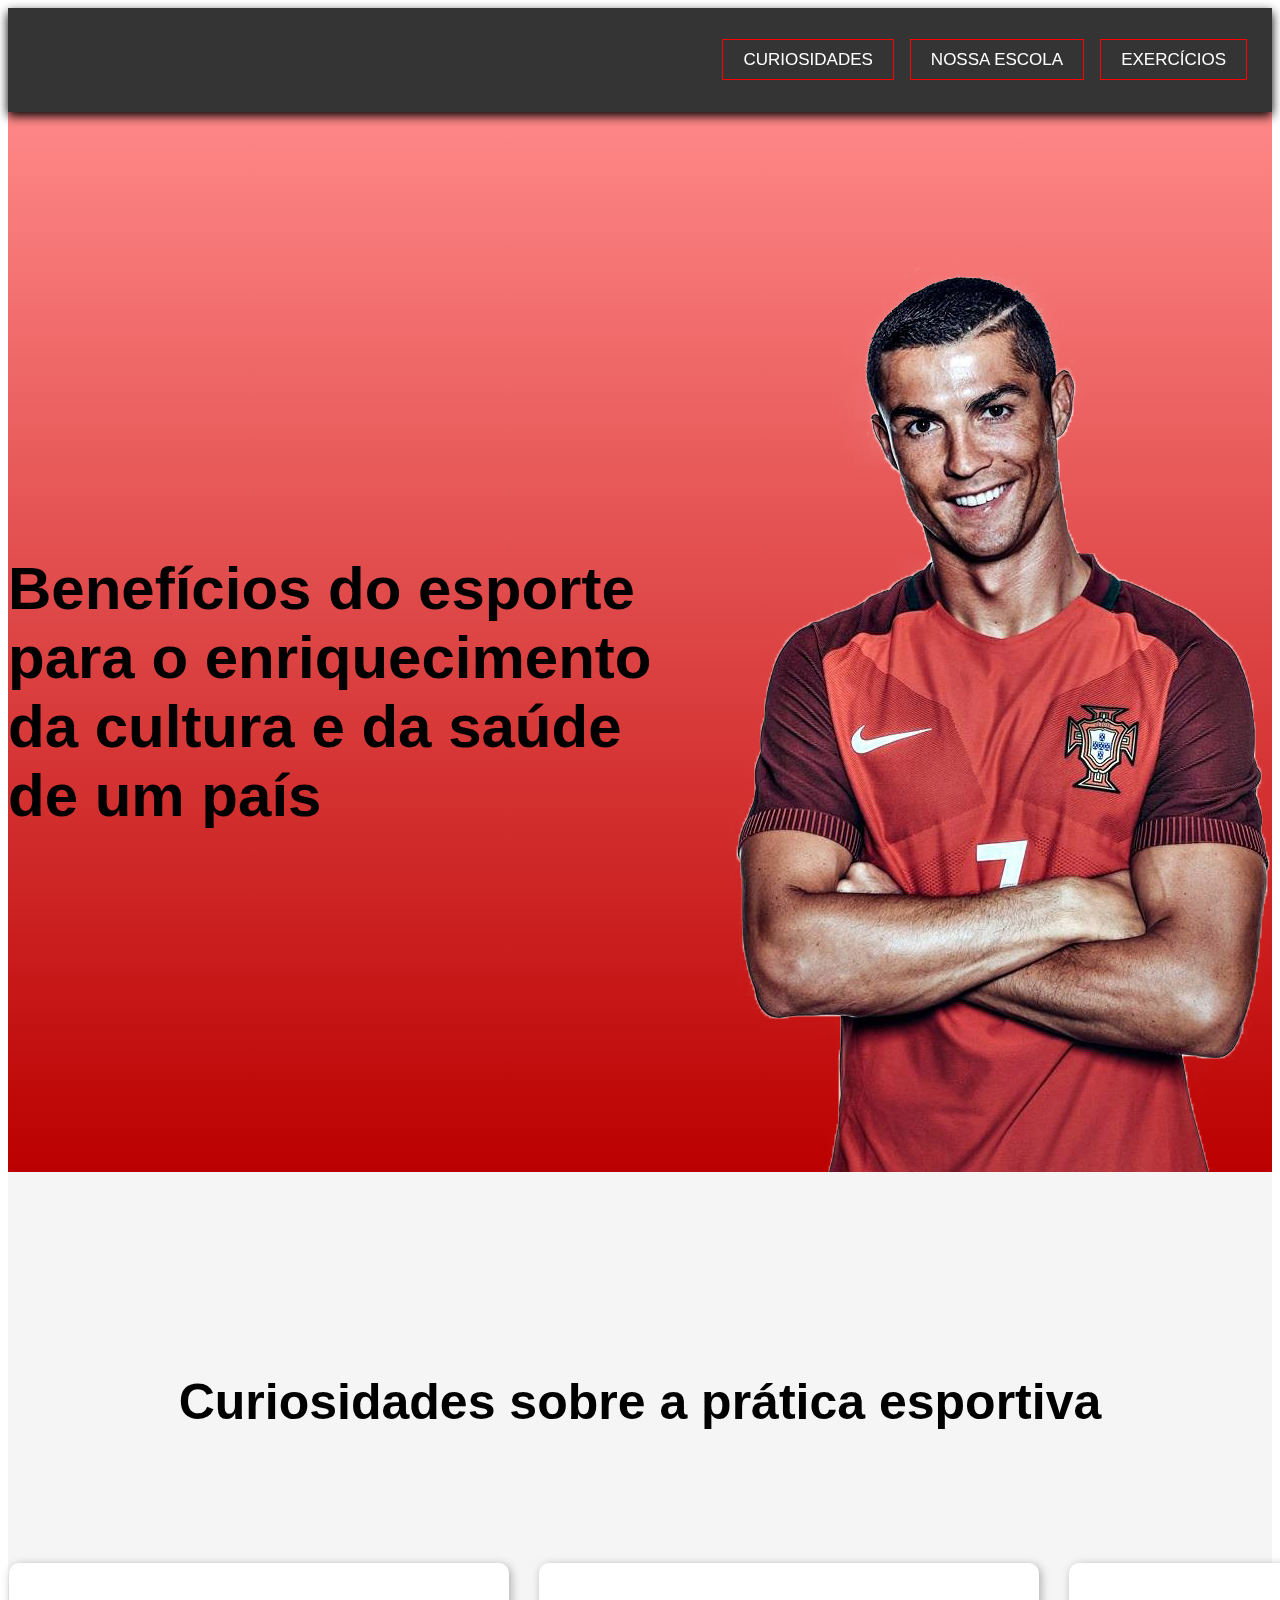
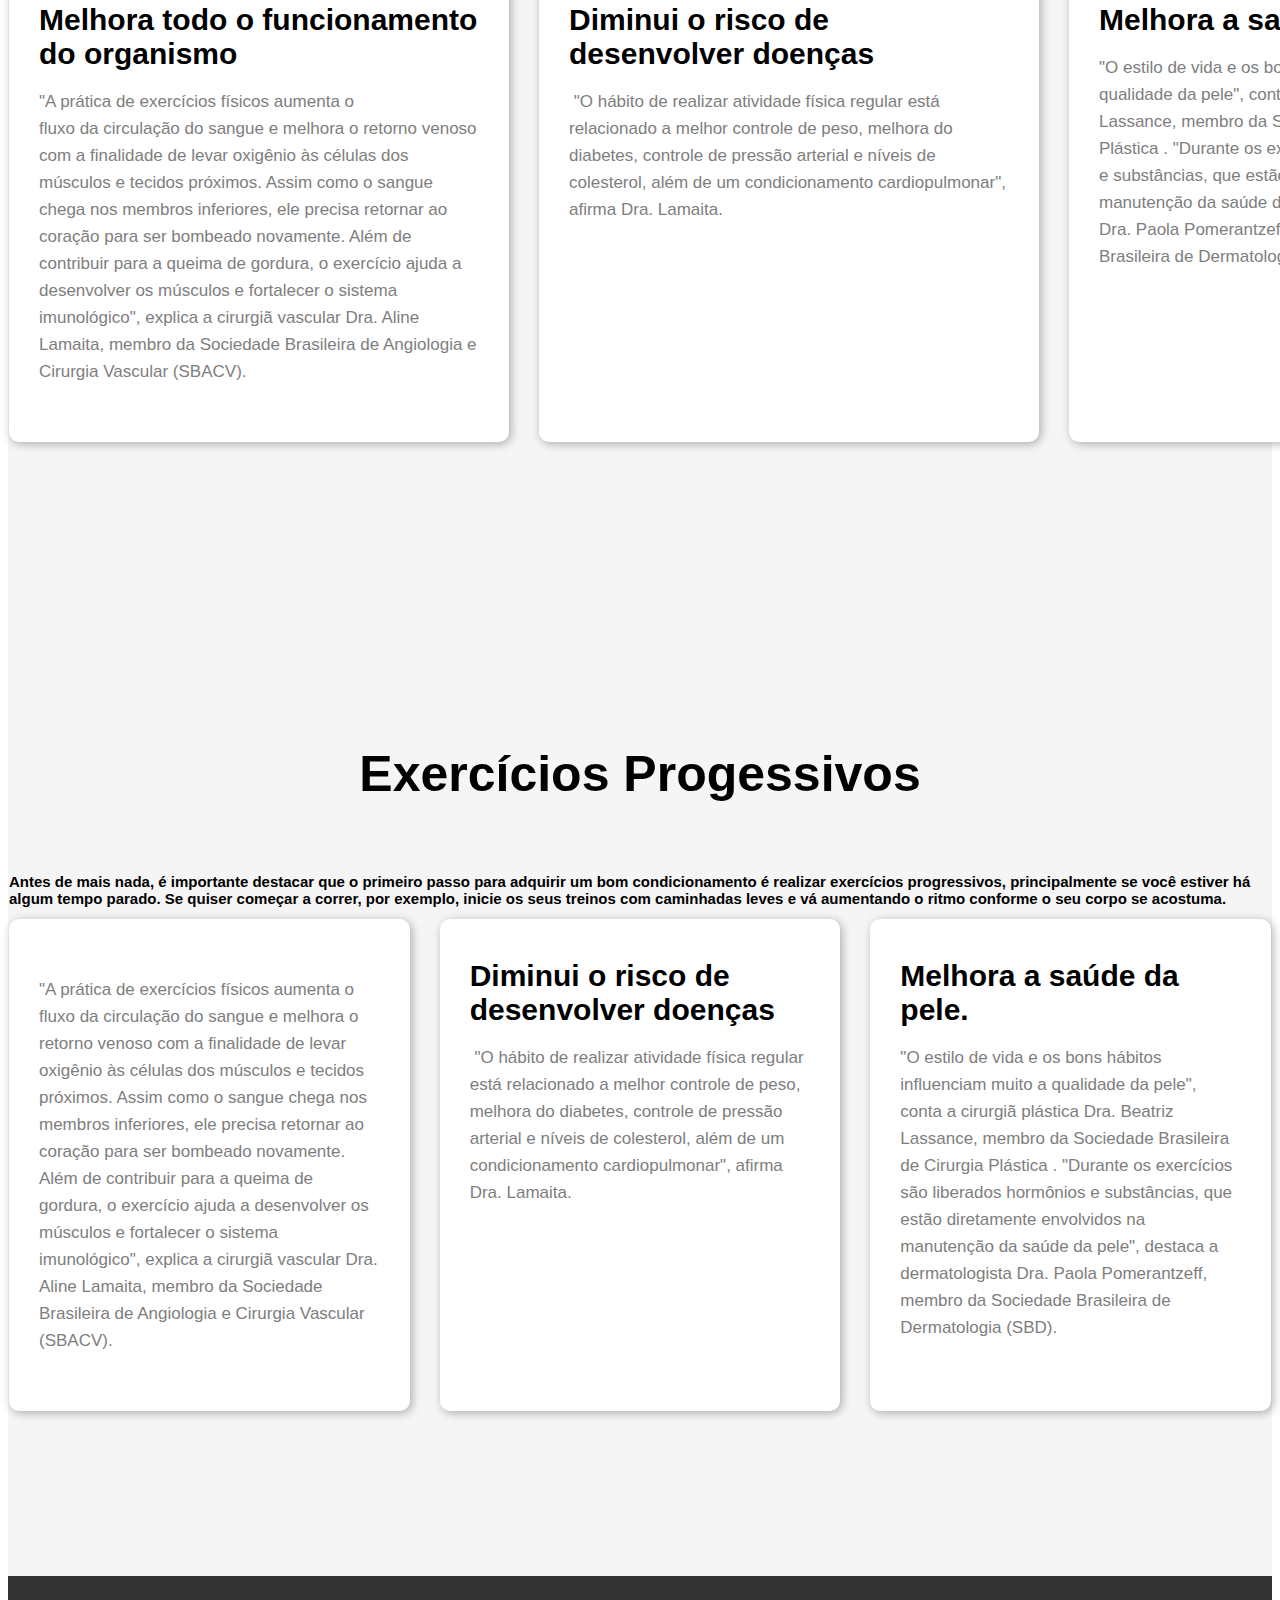
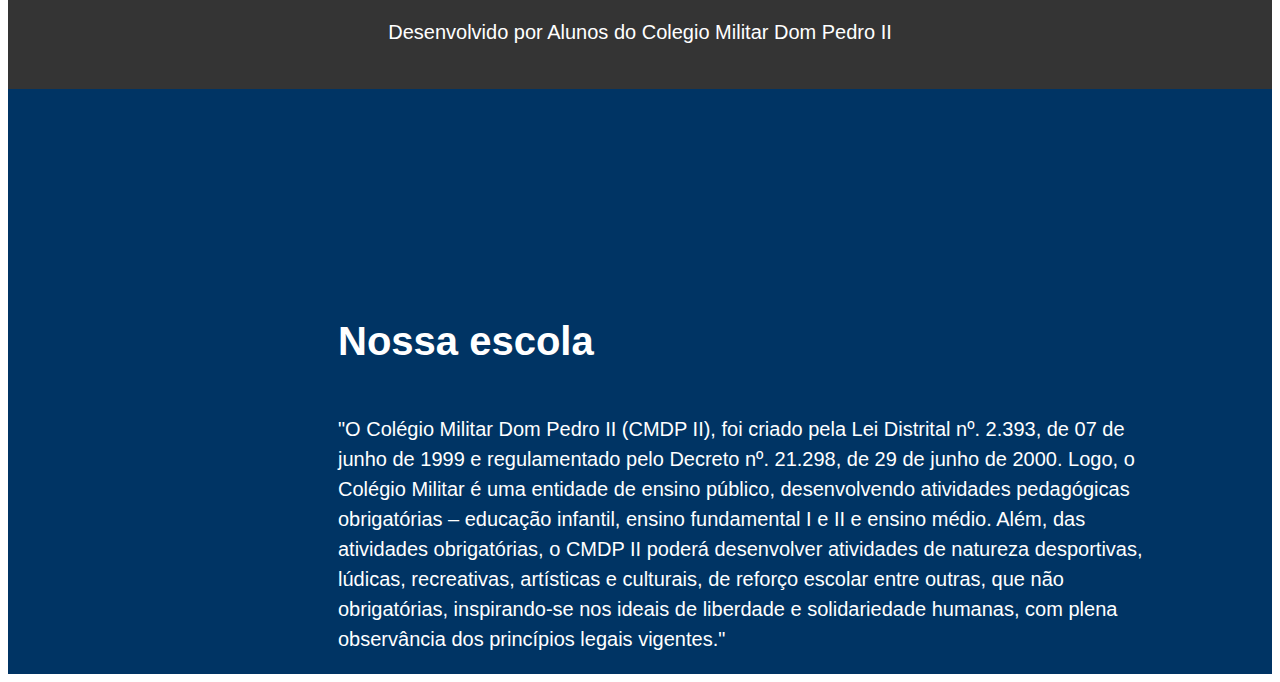
==== feira.html @ b0f4912d "Update feira.html" ====
<!DOCTYPE html>
<html lang="pt-br">
<head>
    <title>Site Feira Do Conhecimento</title>
    <link rel="shortcut icon" href="imagens/favicon.jfif" type="image/x-icon">
    <link rel="stylesheet" href="feira.css">
</head>
<body>
    <div class="wrapperContainer-dark header-position">
        <header class="container">
            <div class="img">
                <a href="#topo"><img  src="../imagens/cmdpii-removebg-preview (1).png" alt=""></a>
            </div>
            <nav>
                <ul class="navegacao">
                    <li><a href="#cursos">Curiosidades</a></li>
                    <li><a href="#escola">Nossa escola</a></li>
                    <li><a href="#contatos">exercícios</a></li>
                </ul>
            </nav>
        </header>
    </div>
    <div class="wrapperContainer-hero padding " id="topo">

        <section class="hero-bunner container">   

            <div class="hero-bunner__text">
                <h1>Benefícios do esporte para o enriquecimento da cultura e da saúde de um país</h1>
                </div>

            <img src="imagens/cr7.png" alt="">                  
        </section>
    </div>   
    
    <div class="wrapperContainer-light padding" id="cursos">
        <section class="cursos">

            <h2>Curiosidades sobre a prática esportiva</h2>

            <div class="cursos-conteiner">
                <article class="cursos-card">

                    <img src="../imagens/curso-design.png" alt="">

                    <div class="cursos-card__text">
                        <h3>Melhora todo o funcionamento do organismo</h3>
                        <p>"A prática de exercícios físicos aumenta o fluxo da circulação do sangue e melhora o retorno venoso com a finalidade de levar oxigênio às células dos músculos e tecidos próximos. Assim como o sangue chega nos membros inferiores, ele precisa retornar ao coração para ser bombeado novamente. Além de contribuir para a queima de gordura, o exercício ajuda a desenvolver os músculos e fortalecer o sistema imunológico", explica a cirurgiã vascular Dra. Aline Lamaita, membro da Sociedade Brasileira de Angiologia e Cirurgia Vascular (SBACV). 
                        </p>
                    </div>

                </article>
                <article class="cursos-card">

                    <img src="../imagens/curso-design-1.png" alt="">

                    <div class="cursos-card__text">
                        <h3>Diminui o risco de desenvolver doenças</h3>
                        <p> "O hábito de realizar atividade física regular está relacionado a melhor controle de peso, melhora do diabetes, controle de pressão arterial e níveis de colesterol, além de um condicionamento cardiopulmonar", afirma Dra. Lamaita.</p>
                    </div>

                </article>
                <article class="cursos-card">

                    <img src="../imagens/curso-design-2.png" alt="">

                    <div class="cursos-card__text">
                            <h3>Melhora a saúde da pele.</h3>
                            <p>"O estilo de vida e os bons hábitos influenciam muito a qualidade da pele", conta a cirurgiã plástica Dra. Beatriz Lassance, membro da Sociedade Brasileira de Cirurgia Plástica . "Durante os exercícios são liberados hormônios e substâncias, que estão diretamente envolvidos na manutenção da saúde da pele", destaca a dermatologista Dra. Paola Pomerantzeff, membro da Sociedade Brasileira de Dermatologia (SBD).</p>
                    </div>                        
                </article>
            </div>


        </section>
    </div>

  

    <div class="wrapperContainer-light padding" id="contatos">

        <section  class="contatos container">
            <article class="contatos__content">
               <h1>Exercícios Progessivos</h1>
               <h2>Antes de mais nada, é importante destacar que o primeiro passo para adquirir um bom condicionamento é realizar exercícios progressivos, principalmente se você estiver há algum tempo parado. Se quiser começar a correr, por exemplo, inicie os seus treinos com caminhadas leves e vá aumentando o ritmo conforme o seu corpo se acostuma.</h2>
                <div class="cursos-conteiner">
                    <article class="cursos-card">
    
                        <img src="../imagens/curso-design.png" alt="">
    
                        <div class="cursos-card__text">
                            <h3></h3>
                            <p>"A prática de exercícios físicos aumenta o fluxo da circulação do sangue e melhora o retorno venoso com a finalidade de levar oxigênio às células dos músculos e tecidos próximos. Assim como o sangue chega nos membros inferiores, ele precisa retornar ao coração para ser bombeado novamente. Além de contribuir para a queima de gordura, o exercício ajuda a desenvolver os músculos e fortalecer o sistema imunológico", explica a cirurgiã vascular Dra. Aline Lamaita, membro da Sociedade Brasileira de Angiologia e Cirurgia Vascular (SBACV). 
                            </p>
                        </div>
    
                    </article>
                    <article class="cursos-card">
    
                        <img src="../imagens/curso-design-1.png" alt="">
    
                        <div class="cursos-card__text">
                            <h3>Diminui o risco de desenvolver doenças</h3>
                            <p> "O hábito de realizar atividade física regular está relacionado a melhor controle de peso, melhora do diabetes, controle de pressão arterial e níveis de colesterol, além de um condicionamento cardiopulmonar", afirma Dra. Lamaita.</p>
                        </div>
    
                    </article>
                    <article class="cursos-card">
    
                        <img src="../imagens/curso-design-2.png" alt="">
    
                        <div class="cursos-card__text">
                                <h3>Melhora a saúde da pele.</h3>
                                <p>"O estilo de vida e os bons hábitos influenciam muito a qualidade da pele", conta a cirurgiã plástica Dra. Beatriz Lassance, membro da Sociedade Brasileira de Cirurgia Plástica . "Durante os exercícios são liberados hormônios e substâncias, que estão diretamente envolvidos na manutenção da saúde da pele", destaca a dermatologista Dra. Paola Pomerantzeff, membro da Sociedade Brasileira de Dermatologia (SBD).</p>
                        </div>                        
                    </article>
                </div>
             
            
            </article>                  
        </section>
    </div>
    <div class="wrapperContainer-dark">
        <footer>
            Desenvolvido por Alunos do Colegio Militar Dom Pedro II
        </footer>
    </div>

    <div class="wrapperContainer-dark2 padding" id="escola">
        <section  class="container escola">

            <div class="escola__img">
                <img src="../imagens/nossa-escola.png" alt="">
            </div>

            <div class="escola__text">
                <h2>Nossa escola</h2>
                <p>"O Colégio Militar Dom Pedro II (CMDP II), foi criado pela Lei Distrital nº. 2.393, de 07 de junho de 1999 e regulamentado pelo Decreto nº. 21.298, de 29 de junho de 2000. Logo, o Colégio Militar é uma entidade de ensino público, desenvolvendo atividades pedagógicas obrigatórias – educação infantil, ensino fundamental I e II e ensino médio. Além, das atividades obrigatórias, o CMDP II poderá desenvolver atividades de natureza desportivas, lúdicas, recreativas, artísticas e culturais, de reforço escolar entre outras, que não obrigatórias, inspirando-se nos ideais de liberdade e solidariedade humanas, com plena observância dos princípios legais vigentes."
                </p>
            </div>
        </section>
    </div>
</body>
</html>
---- feira.css ----
html{
    font: 400 62.5% 'Inter', sans-serif;
    box-sizing: border-box;
}
.wrapperContainer-dark{
    background-color: rgb(52, 52, 52);
}
.wrapperContainer-dark2{
    background-color: #003464;
}
.wrapperContainer-hero{
    background-image: linear-gradient(#ff8888, #bb0000 );
}
.wrapperContainer-light{
    background-color: #f5f5f5;
}
.container{
    max-width: 160rem ;
    margin: auto;
}
.padding{
    padding-top: 10rem;
}
/* começo do header */
header{
    display: flex;
    padding: 2.5rem;
    align-items: center;
    justify-content: space-between;
    
}
.header-position{
    position: sticky;
    top: 0;
    left: 0;
    box-shadow: 0px 4px 10px black;
}
header .navegacao{
    padding: 0;
    list-style-type: none;
    font-size: 1.7rem;
    display: flex;
    gap: 16px;
    text-transform: uppercase;
}
header .navegacao li a{
    color: white;
    text-decoration: none;
    padding: 1rem 2rem;
    border: 1px solid red;
}
header .navegacao li a:hover{
    background-color: rgb(0, 0, 0, .6);
}
/* fim do header */

/* começo do hero-bunner */
.hero-bunner{
    display: flex;
    align-items: center;
    justify-content:space-evenly;
}
.hero-bunner img{
    min-height: calc(100vh - 20rem);
    }
.hero-bunner__text h1{
    font-size: 6rem;
    width: 20ch;
    font-weight: bold;
    margin-bottom: 4rem;
}
.hero-bunner__text a{
    font-size: 2rem;
    color: black;
    text-decoration: none;
    background-color: rgb(200, 200, 200);
    padding: 2rem 6rem;
    border-radius: 5rem;
    display: inline-block;
    border: 2px solid black;
}
.hero-bunner__text a:hover{
    background-color: rgba(150, 150, 150, 0.805) ;
    border-radius: 5rem;

}
/* fim do hero-bunner */

/* começo do cursos */
.cursos{
    min-height: 100vh;
    padding: 1px;
    display: flex;
    flex-direction: column;
    align-items: center;
}
.cursos h2{
    font-size: 5rem;
    margin: 10rem 0 0 0;
    text-align: center;
}
.cursos-conteiner{
    margin: auto;
    display: flex;
    justify-content: center;
    gap: 3rem;
}
.cursos-card{
    background-color: white;
    border-radius: 1rem;
    box-shadow: 2px 2px 10px rgba(0, 0, 0, .3);
    width: 50rem;
}
.cursos-card img{
    display: block;
    width: 100%;
}
.cursos-card__text{
    padding: 4rem 3rem;
    
}
.cursos-card__text h3{
    font-size: 3rem;
    margin: 0;
}
.cursos-card__text p{
    font-size: 1.7rem;
    color: rgb(126, 126, 126);
    line-height: 2.7rem;
}
.cursos a{
    font-size: 2.7rem;
    color: black;
    text-decoration: none;
    background-color: gold;
    padding: 2rem 4rem;
    border-radius: 2rem;
    display: inline-block;
    margin: 0 0 10rem;
}
.cursos a:hover{
    text-decoration: underline black;
}
/* fim do cursos */

/* inicio da escola */
.escola{
    width: 100vw;
    display: flex;
    
    gap: 25rem;
    padding: 8rem 8rem 0;
} 
.escola__text{
    color: white;
}
.escola__text h2{
    font-size: 4rem;
    margin: 5rem 0;
}
.escola__text p{
    font-size: 2rem;
    line-height: 3rem;
    width: 80%;
}
/* fim da escola */

/* início do contatos */
.contatos{
    min-height: 100vh;
    background-color: #f5f5f5;
    padding: 1px;
    display: flex;
    flex-direction: column;
    
}
#contatos h1{    
    font-size: 5rem;
    margin: 7rem 0 ;
    text-align: center;

}

#contatos address{
    font-size: 2rem;
    display: block;
    width: fit-content;
    margin: 10rem 0 0 auto;
    line-height: 2.5rem;
    font-style: normal;
}
/* fim do contatos */

/* inicio do footer */
footer{
    padding: 4.5rem;
    color: white;
    font-size: 2rem;
    text-align: center;
}
/* fim di footer */
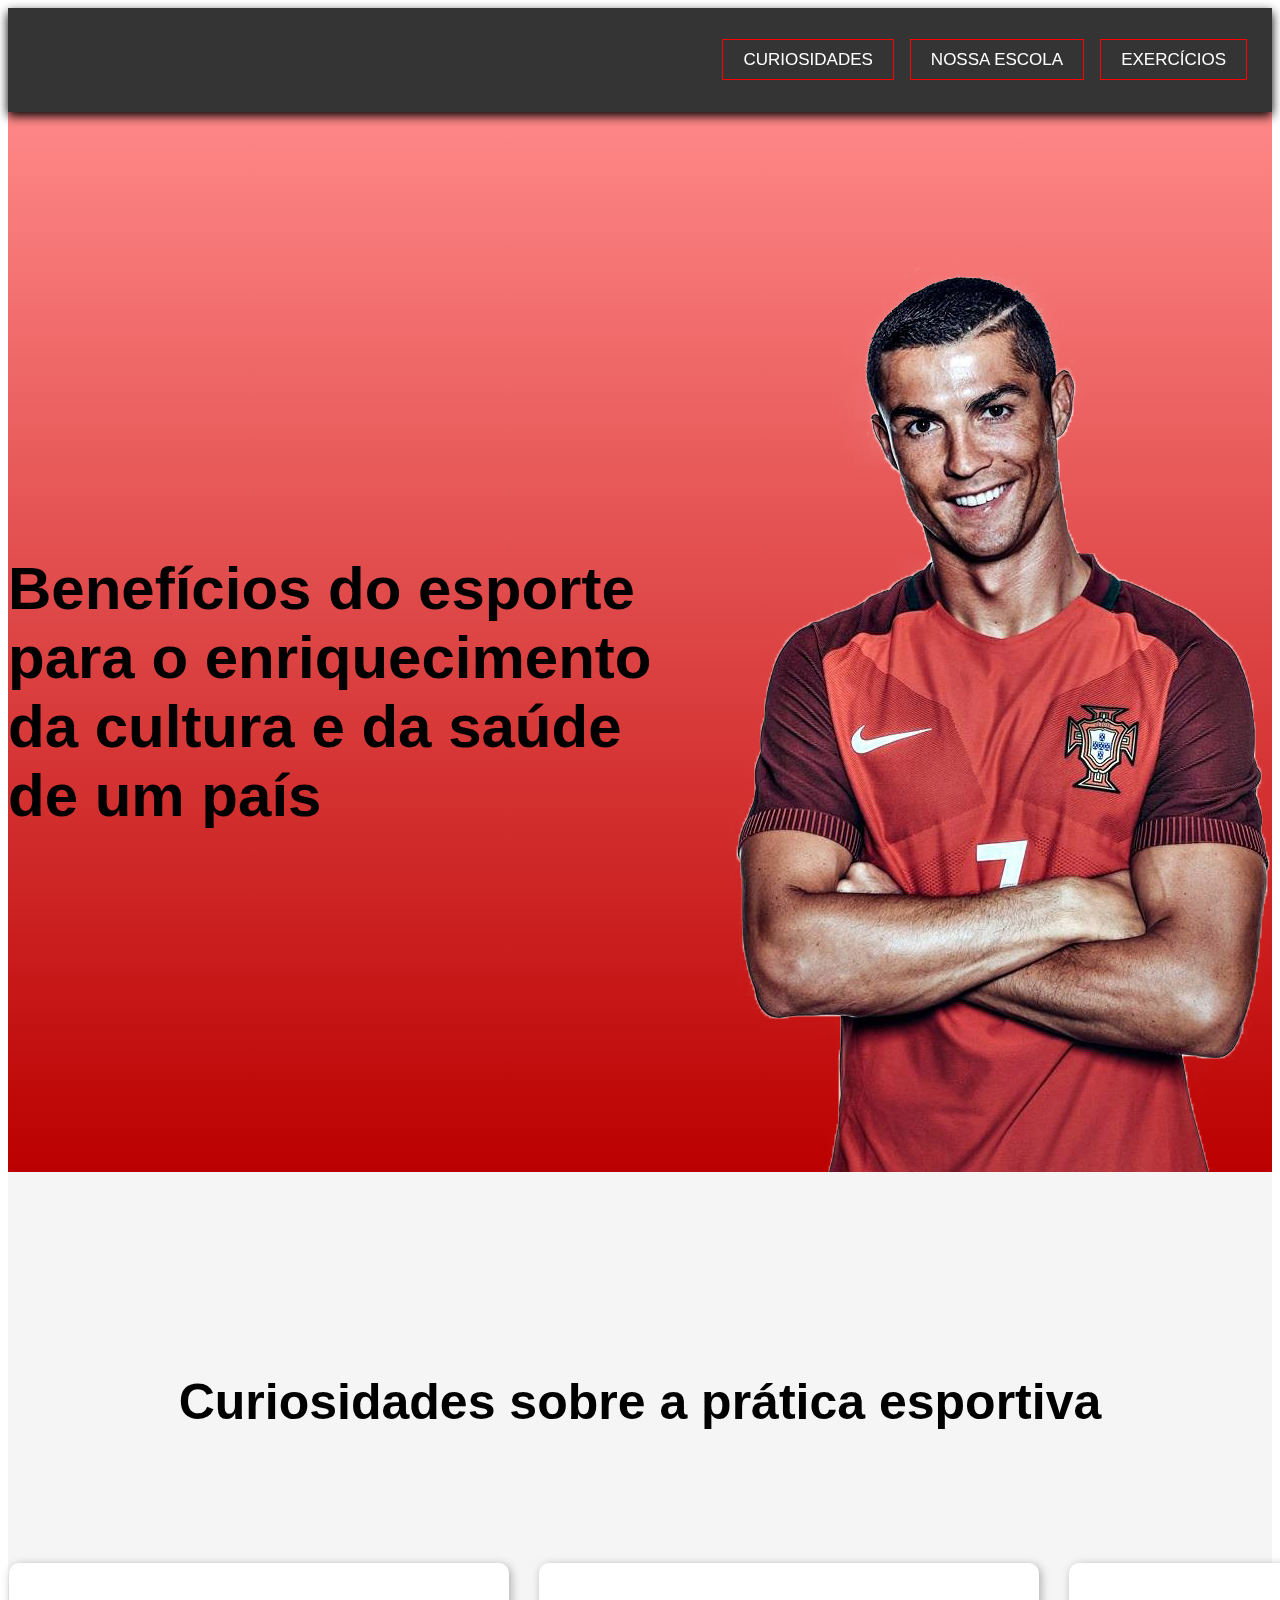
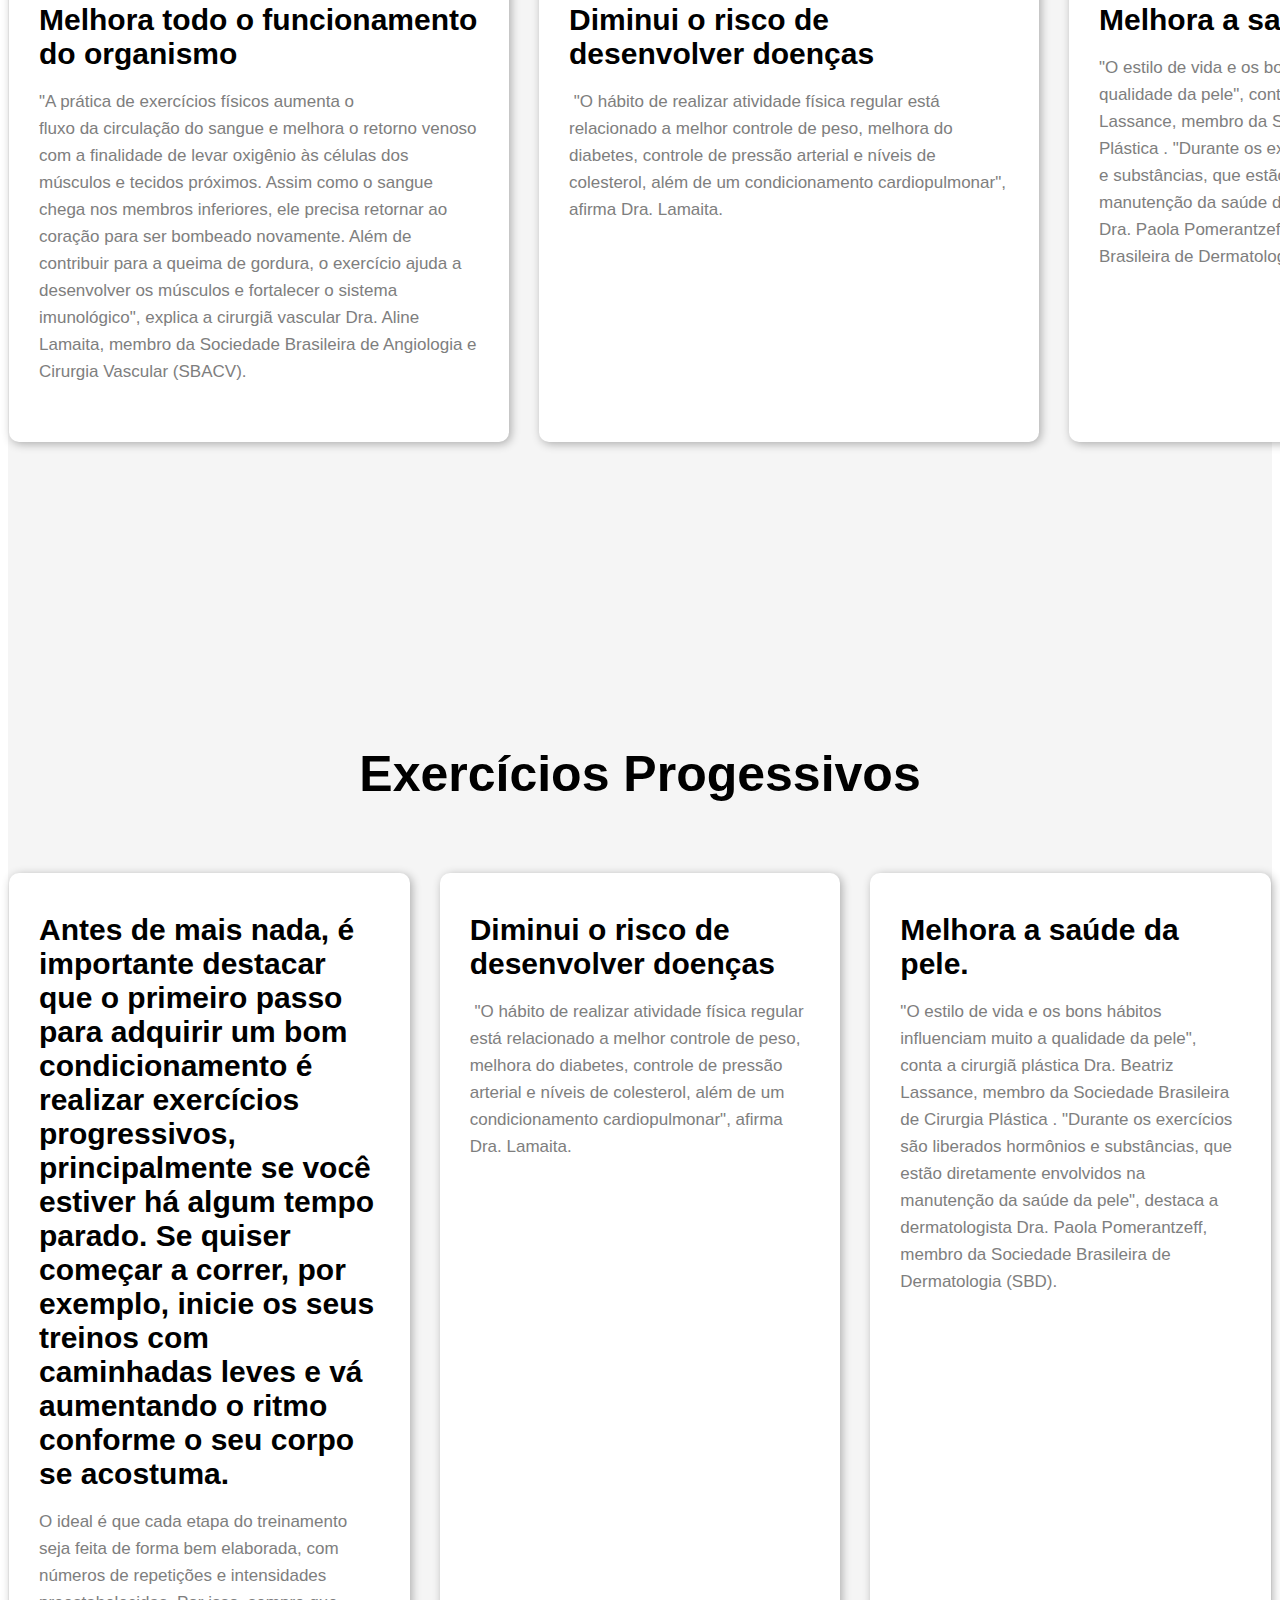
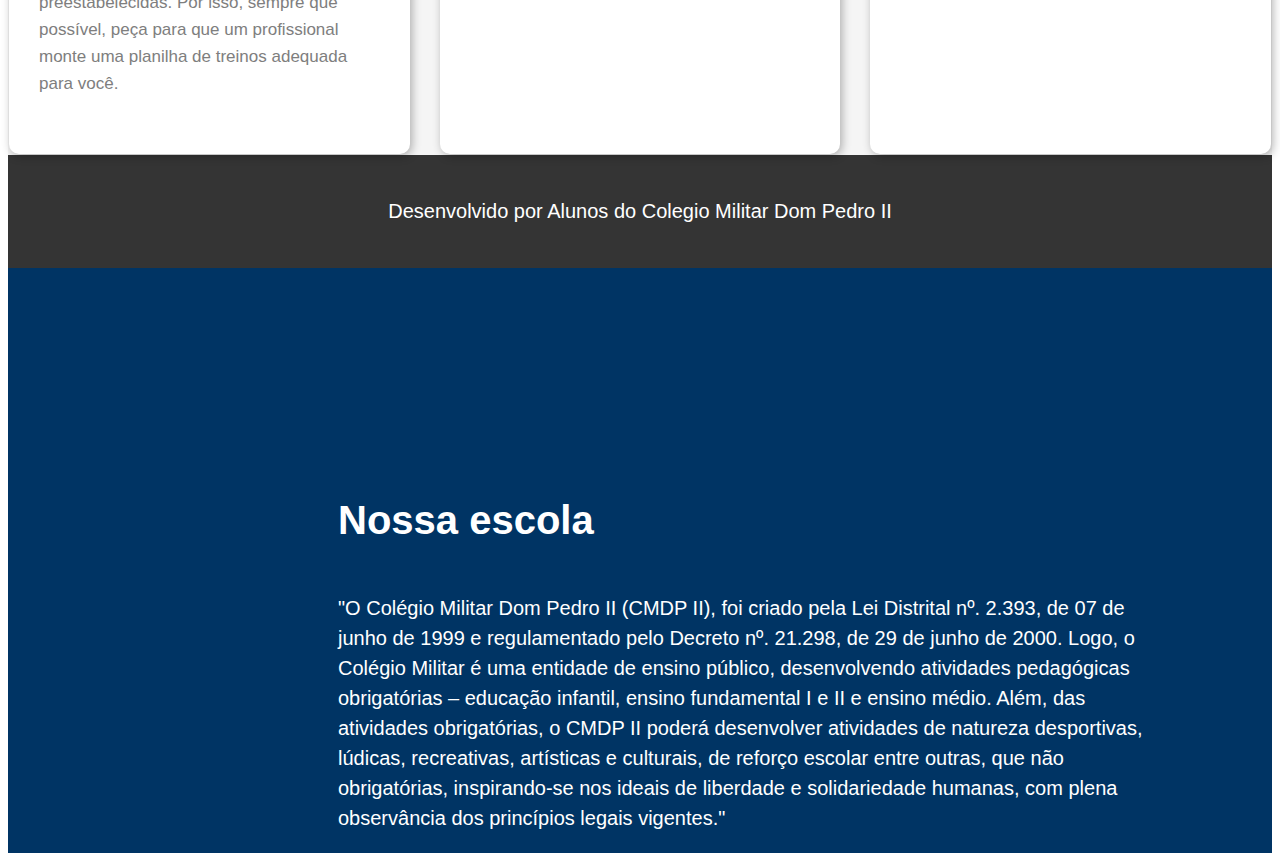
==== commit f40f9070: "Update feira.html" ====
--- a/feira.html
+++ b/feira.html
@@ -81,15 +81,14 @@
         <section  class="contatos container">
             <article class="contatos__content">
                <h1>Exercícios Progessivos</h1>
-               <h2>Antes de mais nada, é importante destacar que o primeiro passo para adquirir um bom condicionamento é realizar exercícios progressivos, principalmente se você estiver há algum tempo parado. Se quiser começar a correr, por exemplo, inicie os seus treinos com caminhadas leves e vá aumentando o ritmo conforme o seu corpo se acostuma.</h2>
                 <div class="cursos-conteiner">
                     <article class="cursos-card">
     
                         <img src="../imagens/curso-design.png" alt="">
     
                         <div class="cursos-card__text">
-                            <h3></h3>
-                            <p>"A prática de exercícios físicos aumenta o fluxo da circulação do sangue e melhora o retorno venoso com a finalidade de levar oxigênio às células dos músculos e tecidos próximos. Assim como o sangue chega nos membros inferiores, ele precisa retornar ao coração para ser bombeado novamente. Além de contribuir para a queima de gordura, o exercício ajuda a desenvolver os músculos e fortalecer o sistema imunológico", explica a cirurgiã vascular Dra. Aline Lamaita, membro da Sociedade Brasileira de Angiologia e Cirurgia Vascular (SBACV). 
+                            <h3>Antes de mais nada, é importante destacar que o primeiro passo para adquirir um bom condicionamento é realizar exercícios progressivos, principalmente se você estiver há algum tempo parado. Se quiser começar a correr, por exemplo, inicie os seus treinos com caminhadas leves e vá aumentando o ritmo conforme o seu corpo se acostuma.</h3>
+                            <p>O ideal é que cada etapa do treinamento seja feita de forma bem elaborada, com números de repetições e intensidades preestabelecidas. Por isso, sempre que possível, peça para que um profissional monte uma planilha de treinos adequada para você.
                             </p>
                         </div>
     
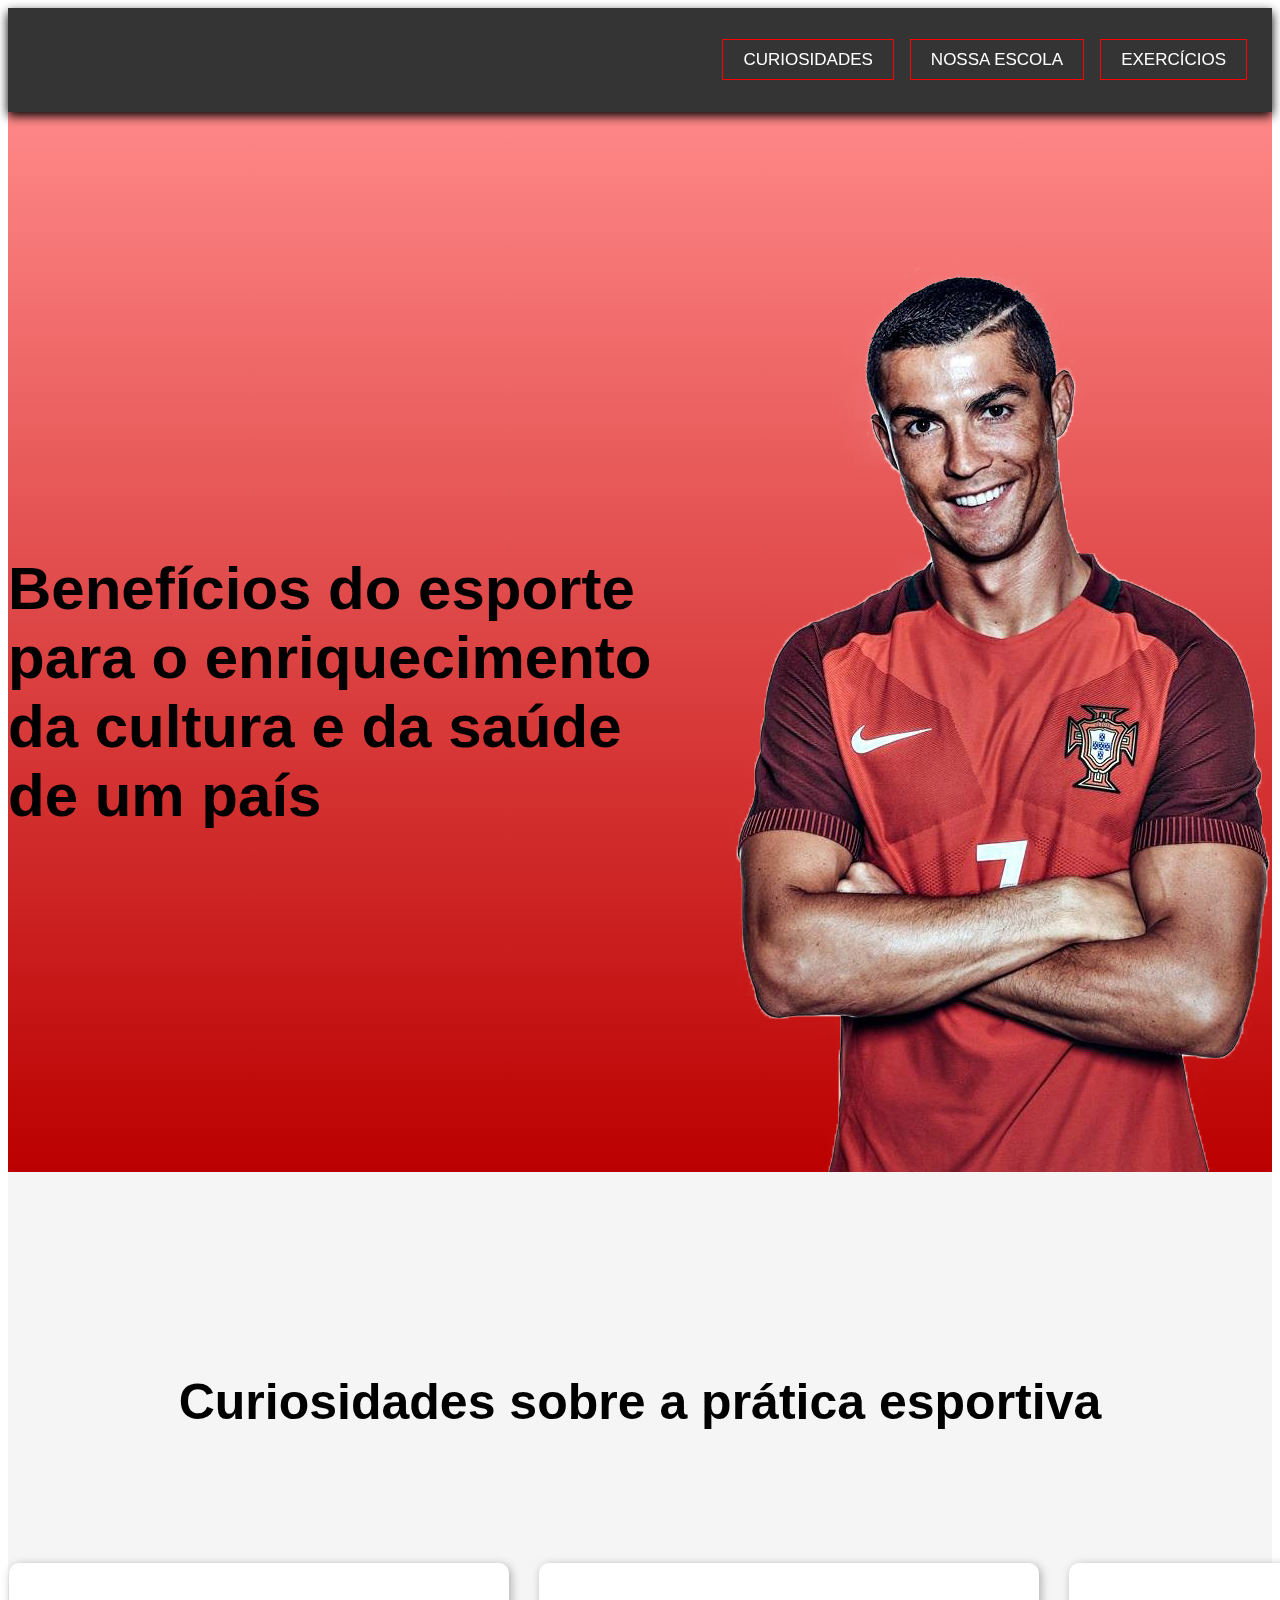
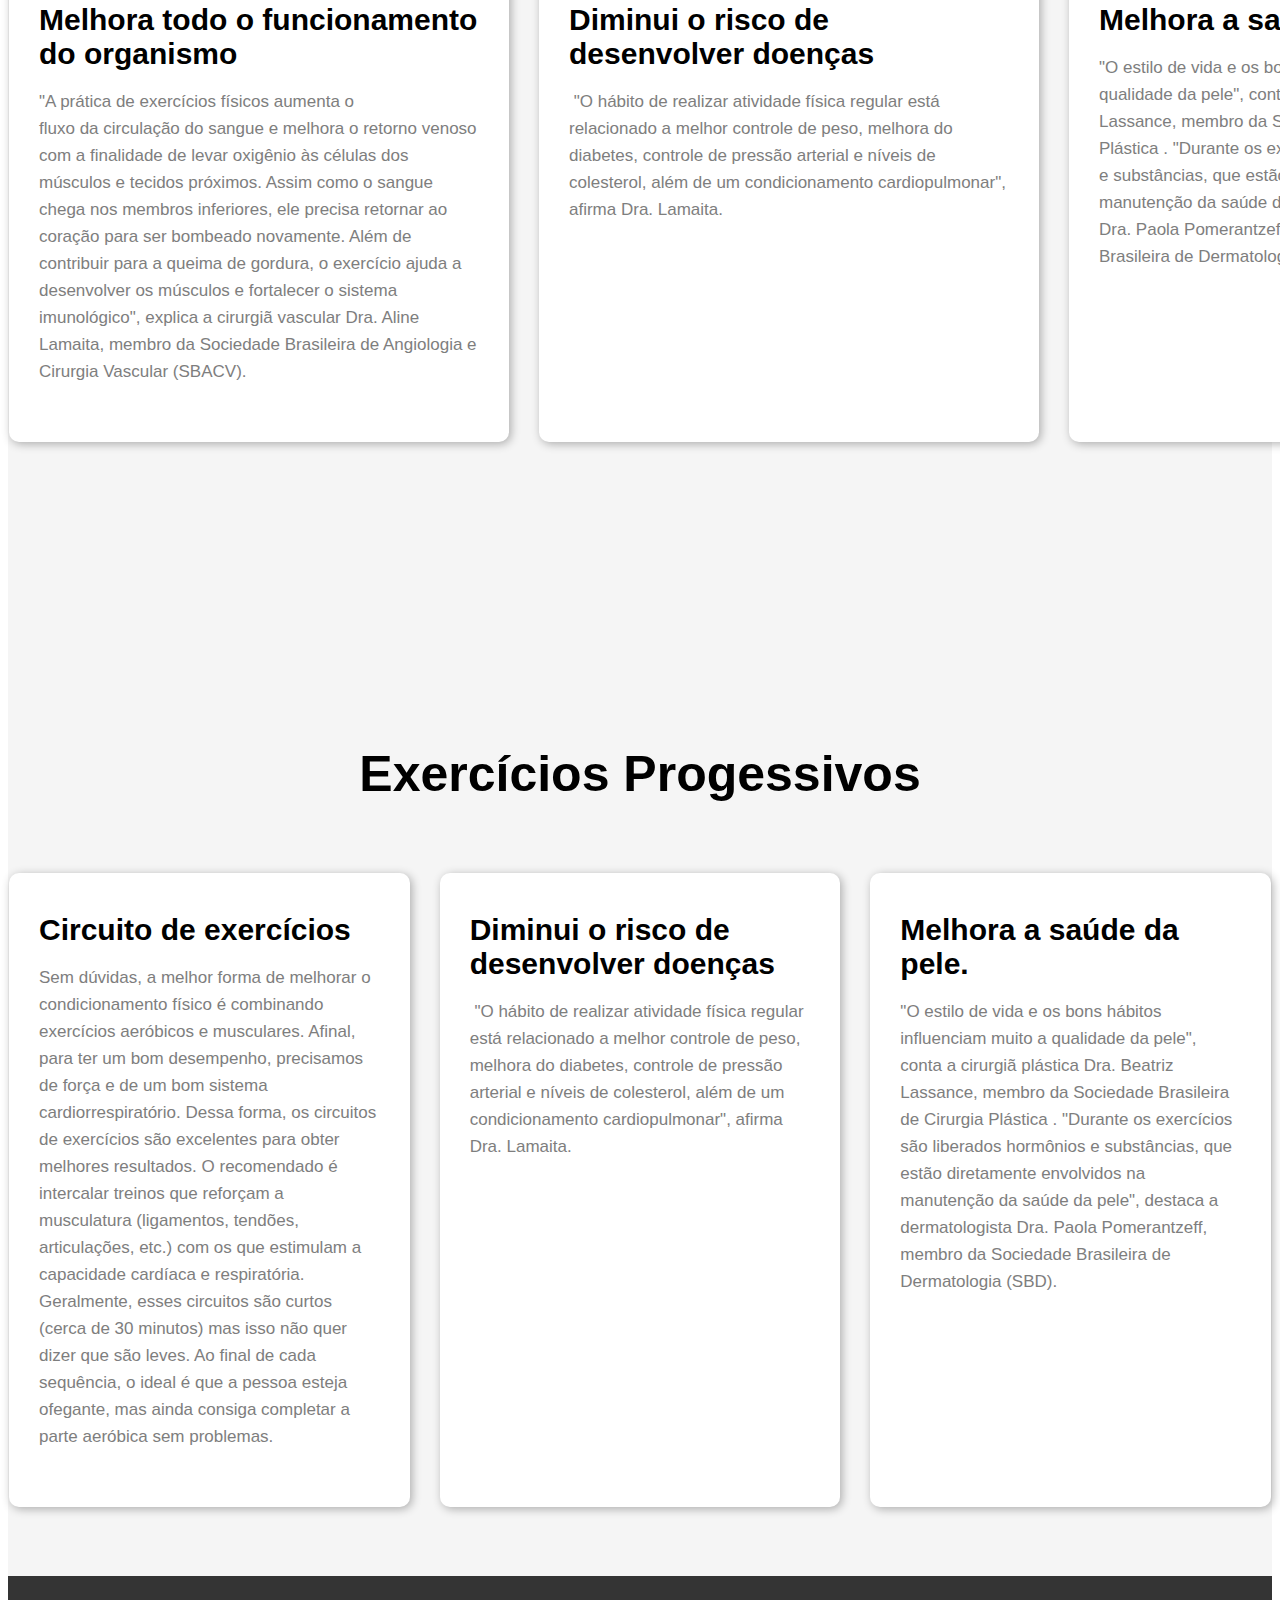
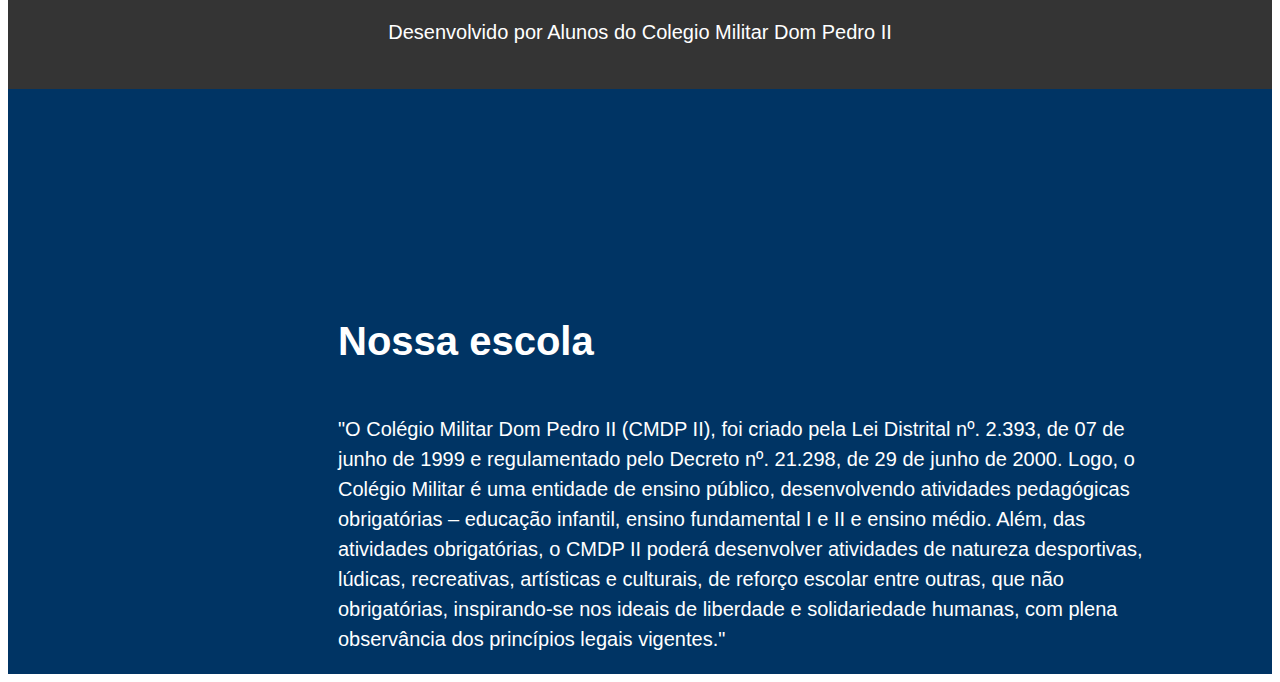
==== commit 9e4f2101: "Update feira.html" ====
--- a/feira.html
+++ b/feira.html
@@ -87,8 +87,9 @@
                         <img src="../imagens/curso-design.png" alt="">
     
                         <div class="cursos-card__text">
-                            <h3>Antes de mais nada, é importante destacar que o primeiro passo para adquirir um bom condicionamento é realizar exercícios progressivos, principalmente se você estiver há algum tempo parado. Se quiser começar a correr, por exemplo, inicie os seus treinos com caminhadas leves e vá aumentando o ritmo conforme o seu corpo se acostuma.</h3>
-                            <p>O ideal é que cada etapa do treinamento seja feita de forma bem elaborada, com números de repetições e intensidades preestabelecidas. Por isso, sempre que possível, peça para que um profissional monte uma planilha de treinos adequada para você.
+                            <h3>Circuito de exercícios</h3>
+                            <p>Sem dúvidas, a melhor forma de melhorar o condicionamento físico é combinando exercícios aeróbicos e musculares. Afinal, para ter um bom desempenho, precisamos de força e de um bom sistema cardiorrespiratório. Dessa forma, os circuitos de exercícios são excelentes para obter melhores resultados. O recomendado é intercalar treinos que reforçam a musculatura (ligamentos, tendões, articulações, etc.) com os que estimulam a capacidade cardíaca e respiratória.
+                                Geralmente, esses circuitos são curtos (cerca de 30 minutos) mas isso não quer dizer que são leves. Ao final de cada sequência, o ideal é que a pessoa esteja ofegante, mas ainda consiga completar a parte aeróbica sem problemas.
                             </p>
                         </div>
     
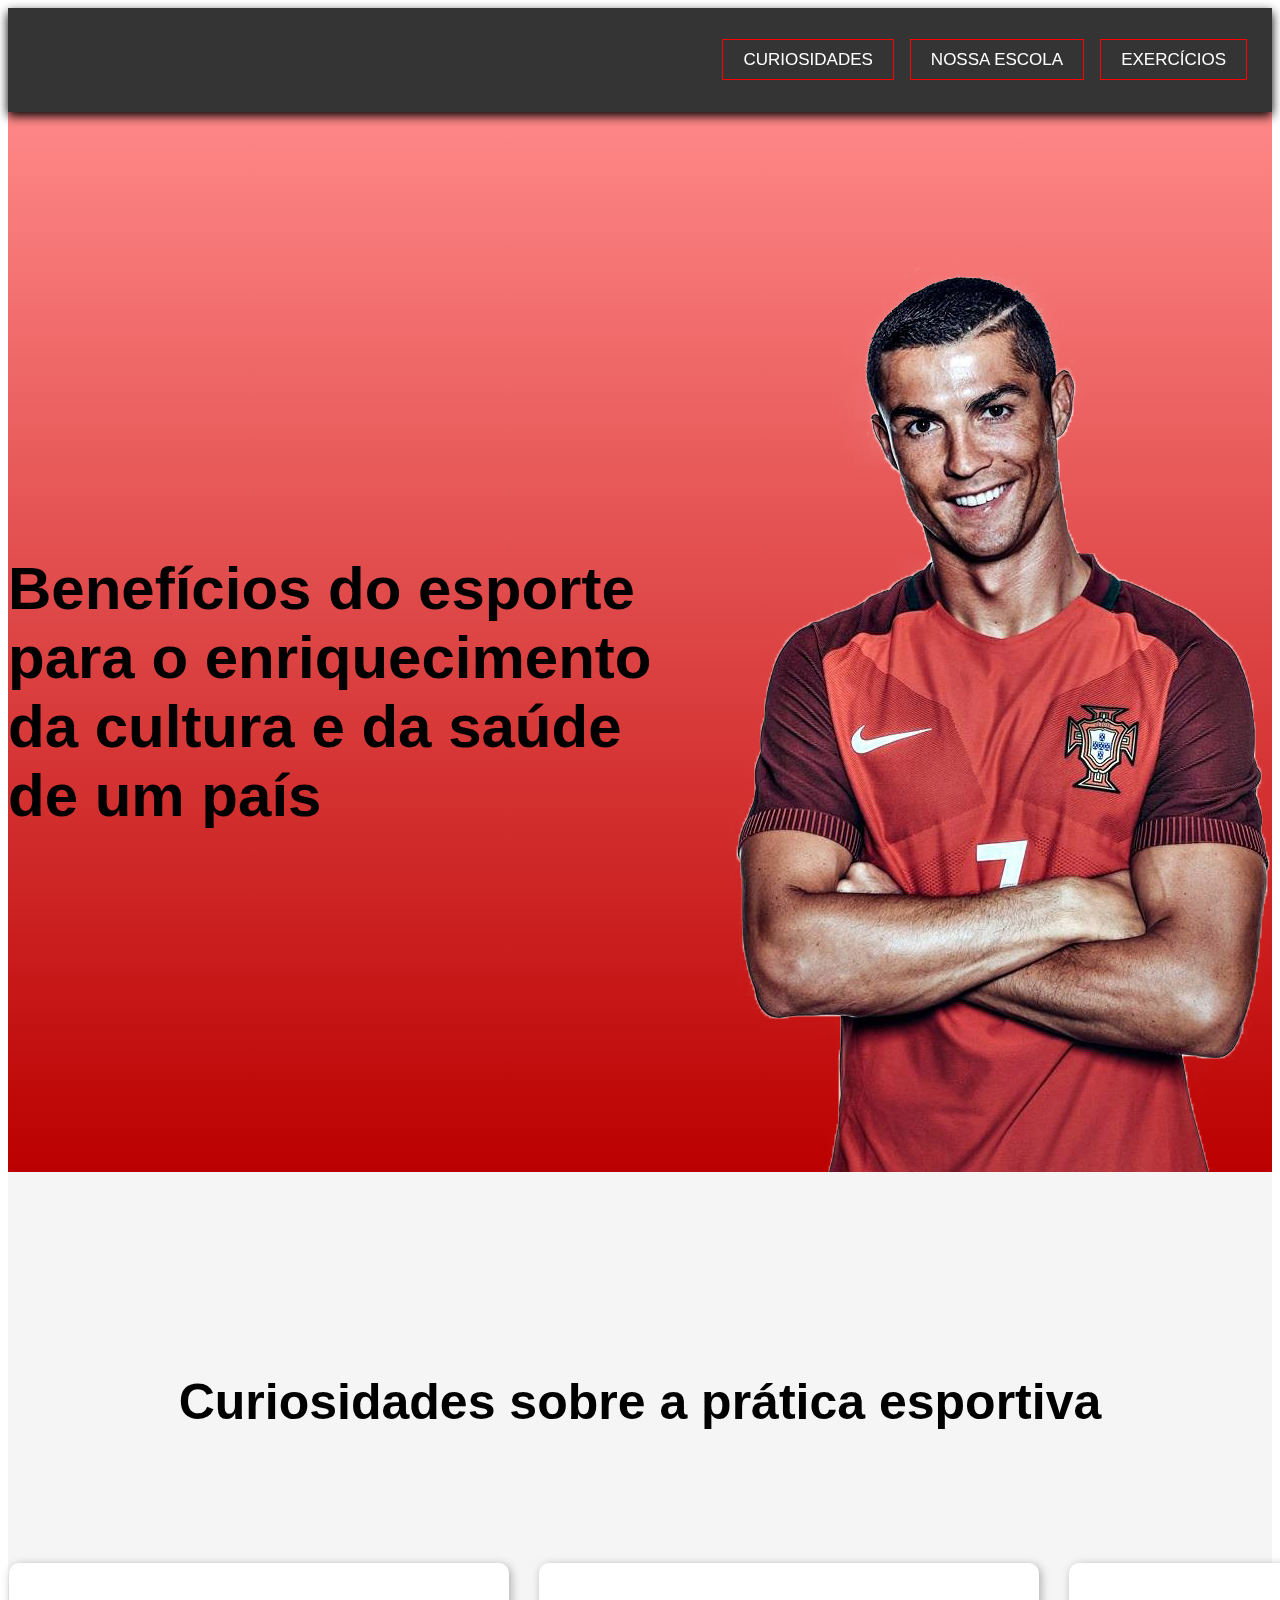
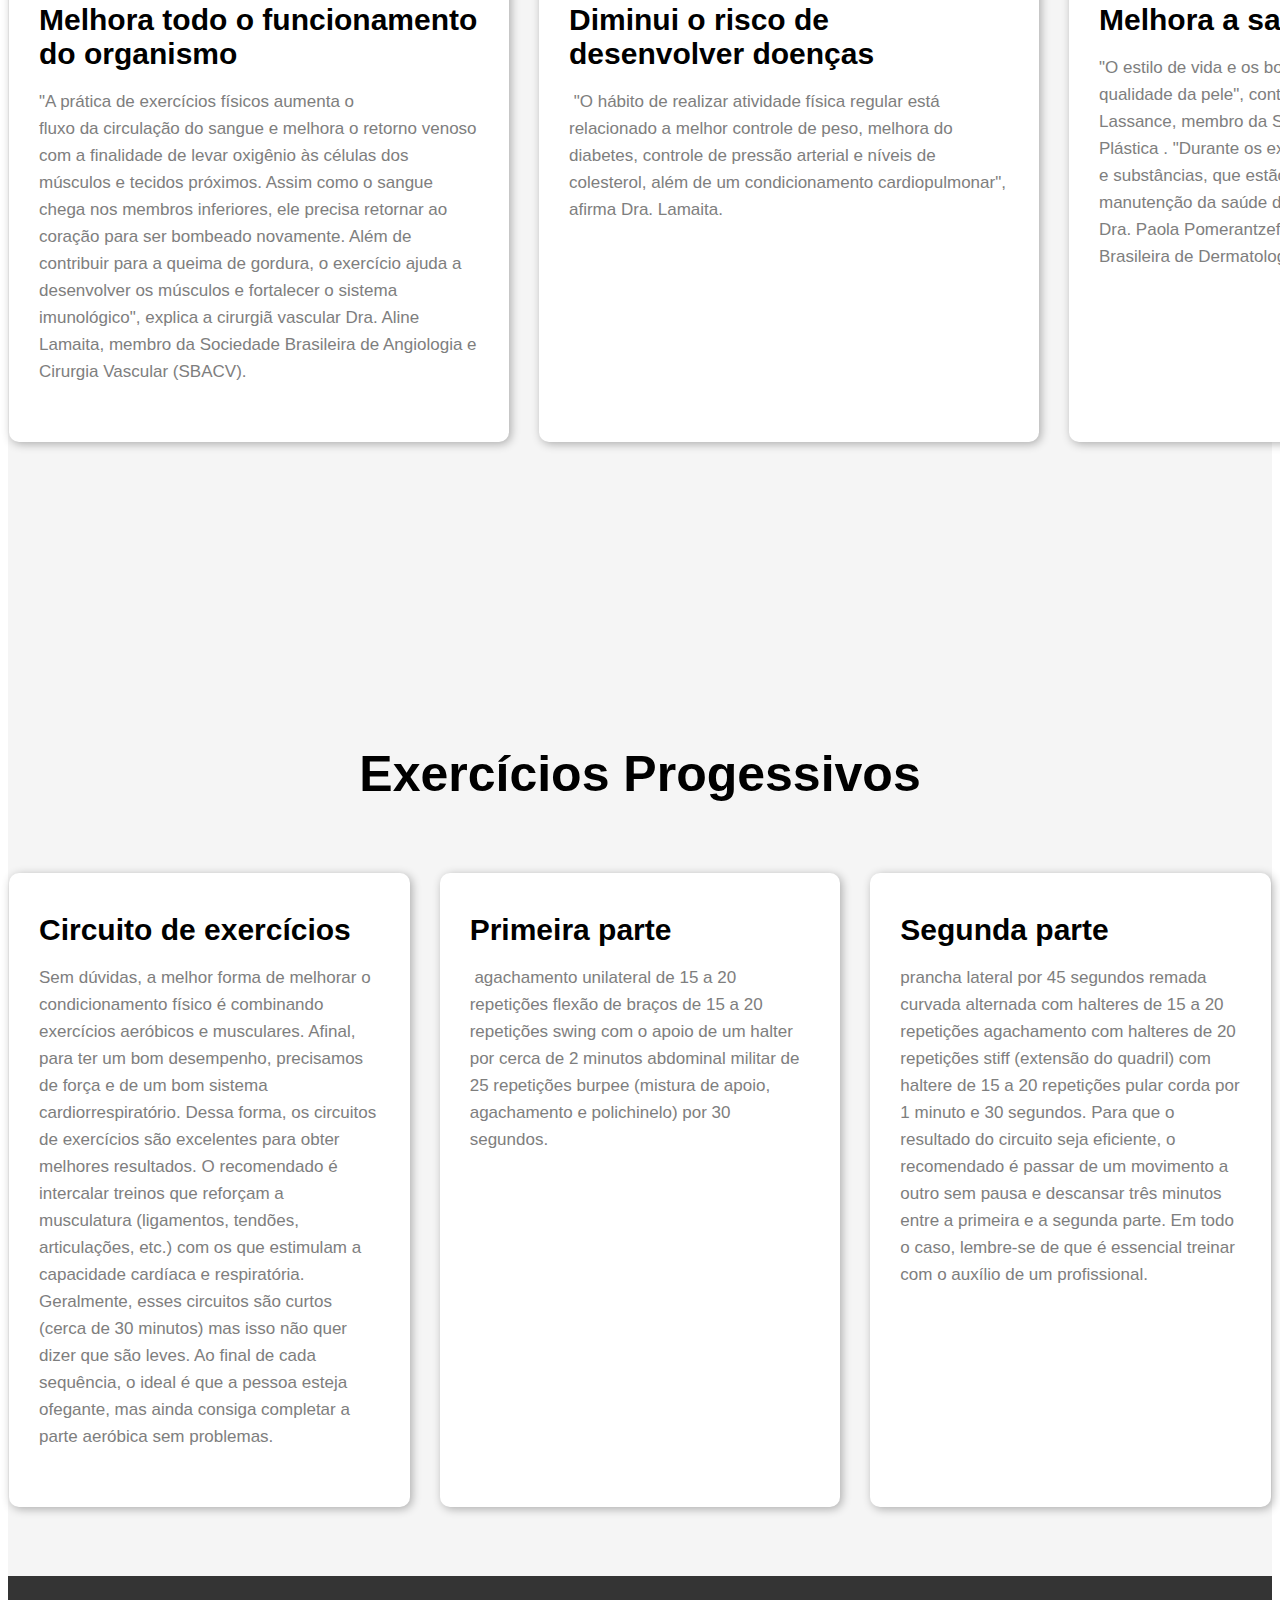
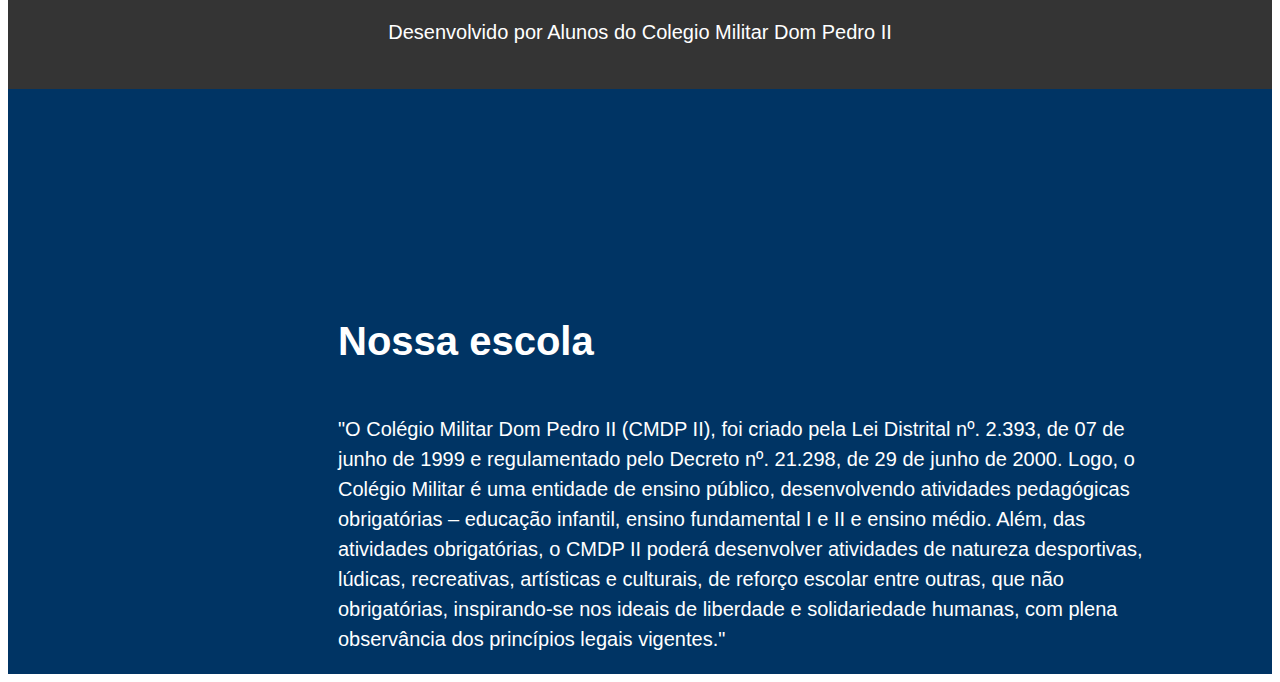
==== commit 01db0b2d: "Update feira.html" ====
--- a/feira.html
+++ b/feira.html
@@ -99,8 +99,12 @@
                         <img src="../imagens/curso-design-1.png" alt="">
     
                         <div class="cursos-card__text">
-                            <h3>Diminui o risco de desenvolver doenças</h3>
-                            <p> "O hábito de realizar atividade física regular está relacionado a melhor controle de peso, melhora do diabetes, controle de pressão arterial e níveis de colesterol, além de um condicionamento cardiopulmonar", afirma Dra. Lamaita.</p>
+                            <h3>Primeira parte</h3>
+                            <p> agachamento unilateral de 15 a 20 repetições
+                                flexão de braços de 15 a 20 repetições
+                                swing com o apoio de um halter por cerca de 2 minutos
+                                abdominal militar de 25 repetições
+                                burpee (mistura de apoio, agachamento e polichinelo) por 30 segundos.</p>
                         </div>
     
                     </article>
@@ -109,8 +113,13 @@
                         <img src="../imagens/curso-design-2.png" alt="">
     
                         <div class="cursos-card__text">
-                                <h3>Melhora a saúde da pele.</h3>
-                                <p>"O estilo de vida e os bons hábitos influenciam muito a qualidade da pele", conta a cirurgiã plástica Dra. Beatriz Lassance, membro da Sociedade Brasileira de Cirurgia Plástica . "Durante os exercícios são liberados hormônios e substâncias, que estão diretamente envolvidos na manutenção da saúde da pele", destaca a dermatologista Dra. Paola Pomerantzeff, membro da Sociedade Brasileira de Dermatologia (SBD).</p>
+                                <h3>Segunda parte</h3>
+                                <p>prancha lateral por 45 segundos
+                                    remada curvada alternada com halteres de 15 a 20 repetições
+                                    agachamento com halteres de 20 repetições
+                                    stiff (extensão do quadril) com haltere de 15 a 20 repetições
+                                    pular corda por 1 minuto e 30 segundos.
+                                    Para que o resultado do circuito seja eficiente, o recomendado é passar de um movimento a outro sem pausa e descansar três minutos entre a primeira e a segunda parte. Em todo o caso, lembre-se de que é essencial treinar com o auxílio de um profissional.</p>
                         </div>                        
                     </article>
                 </div>
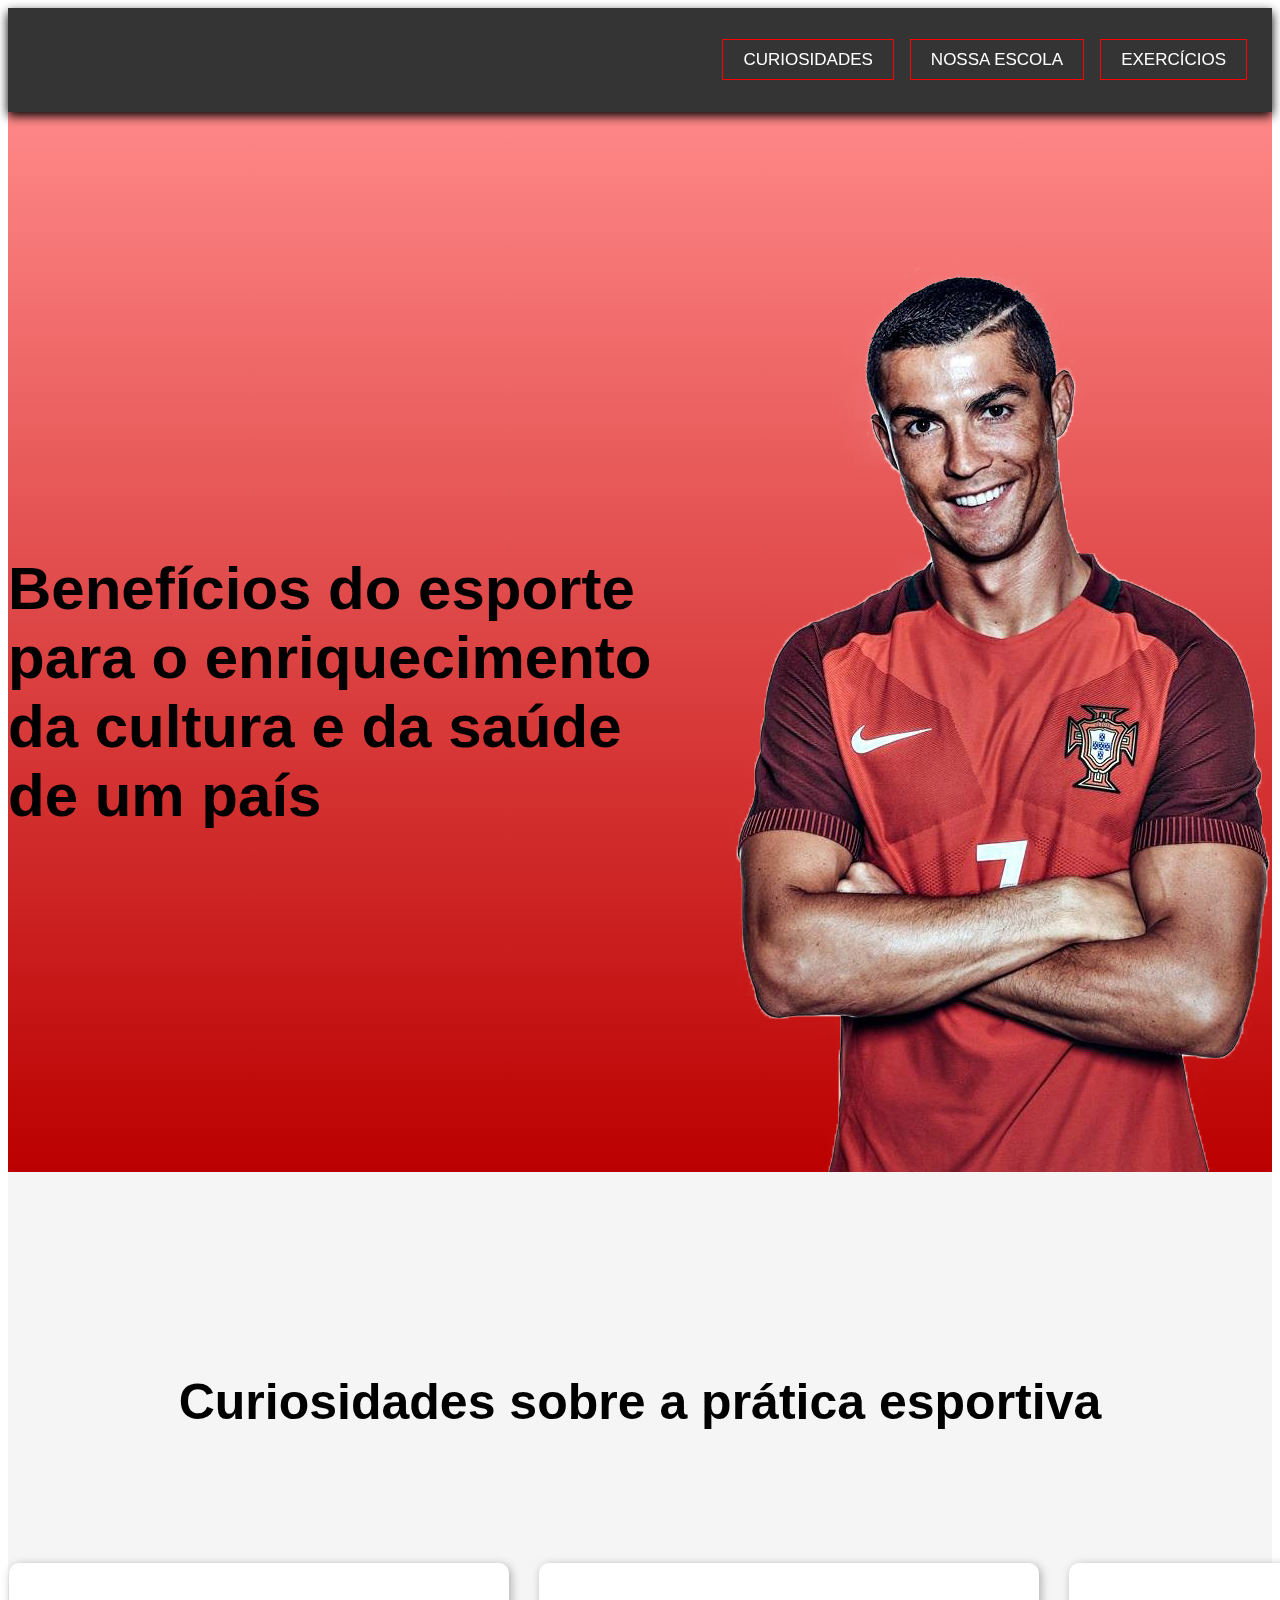
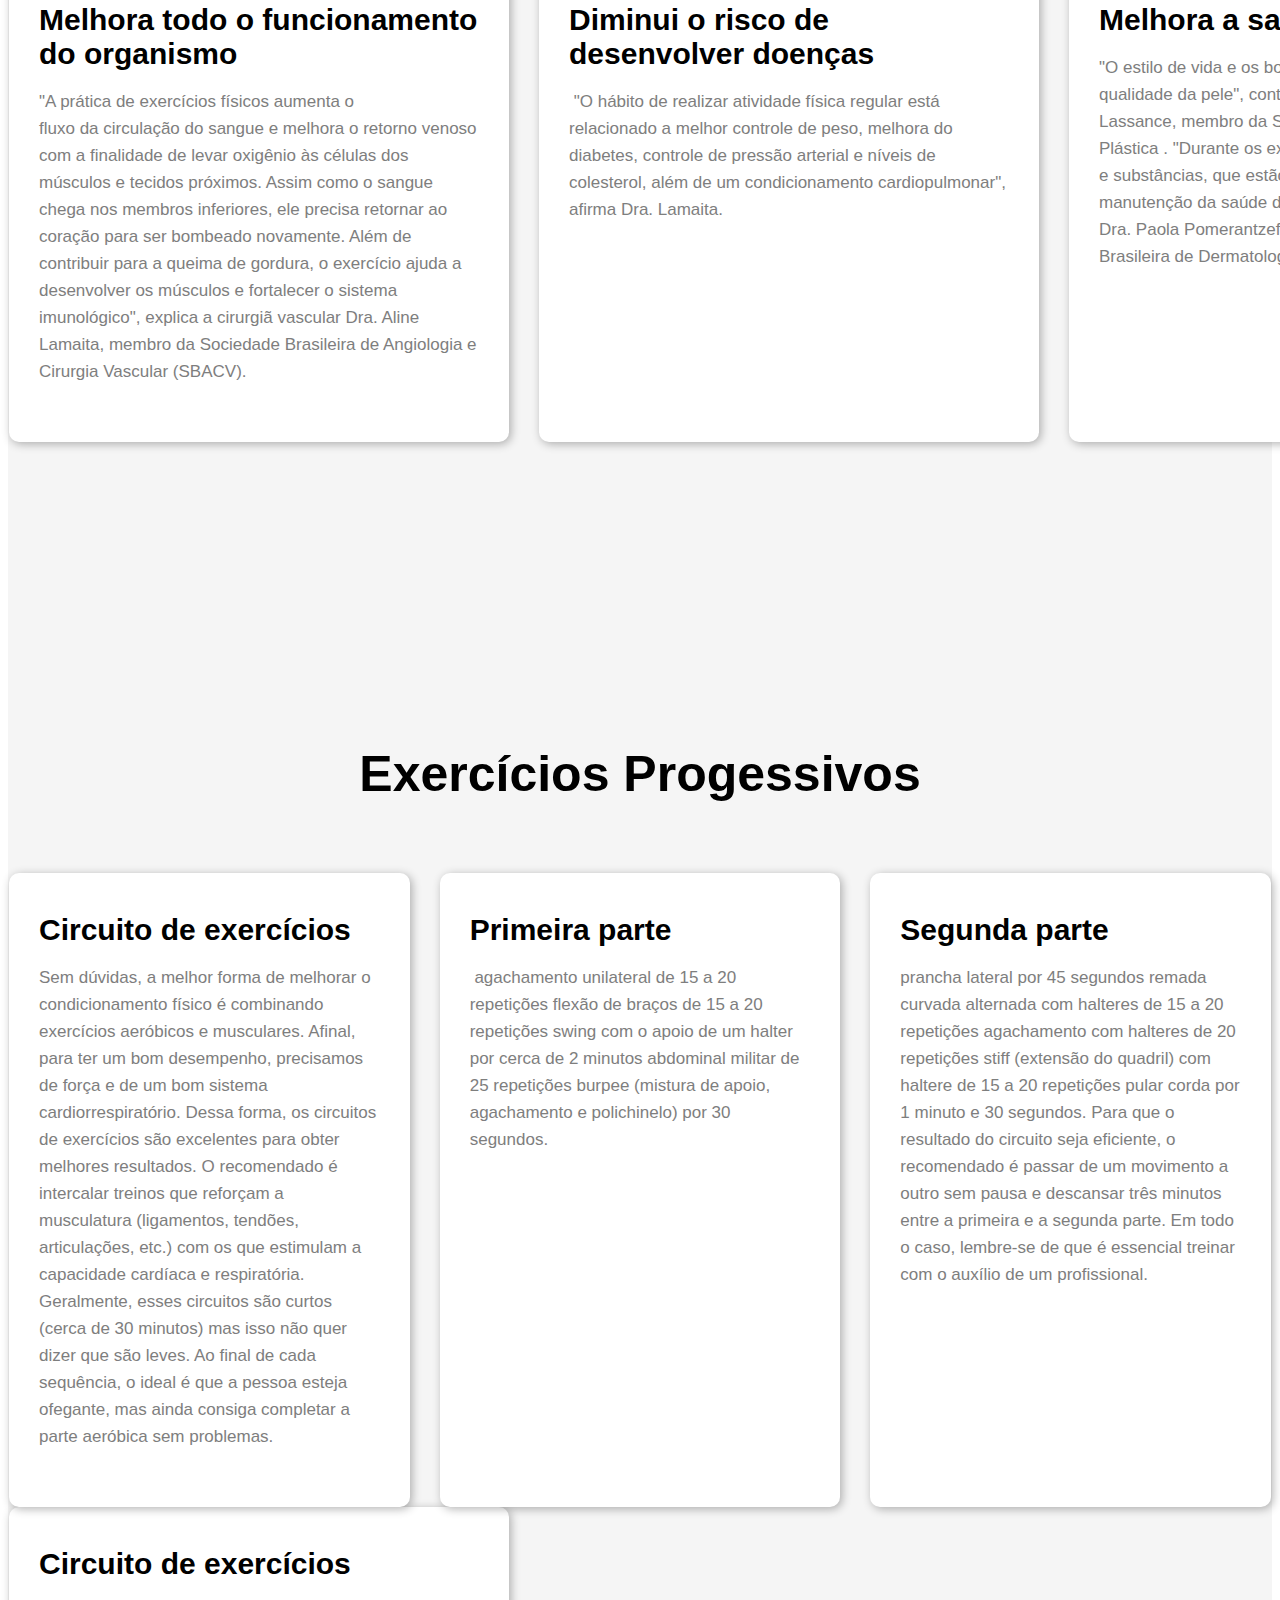
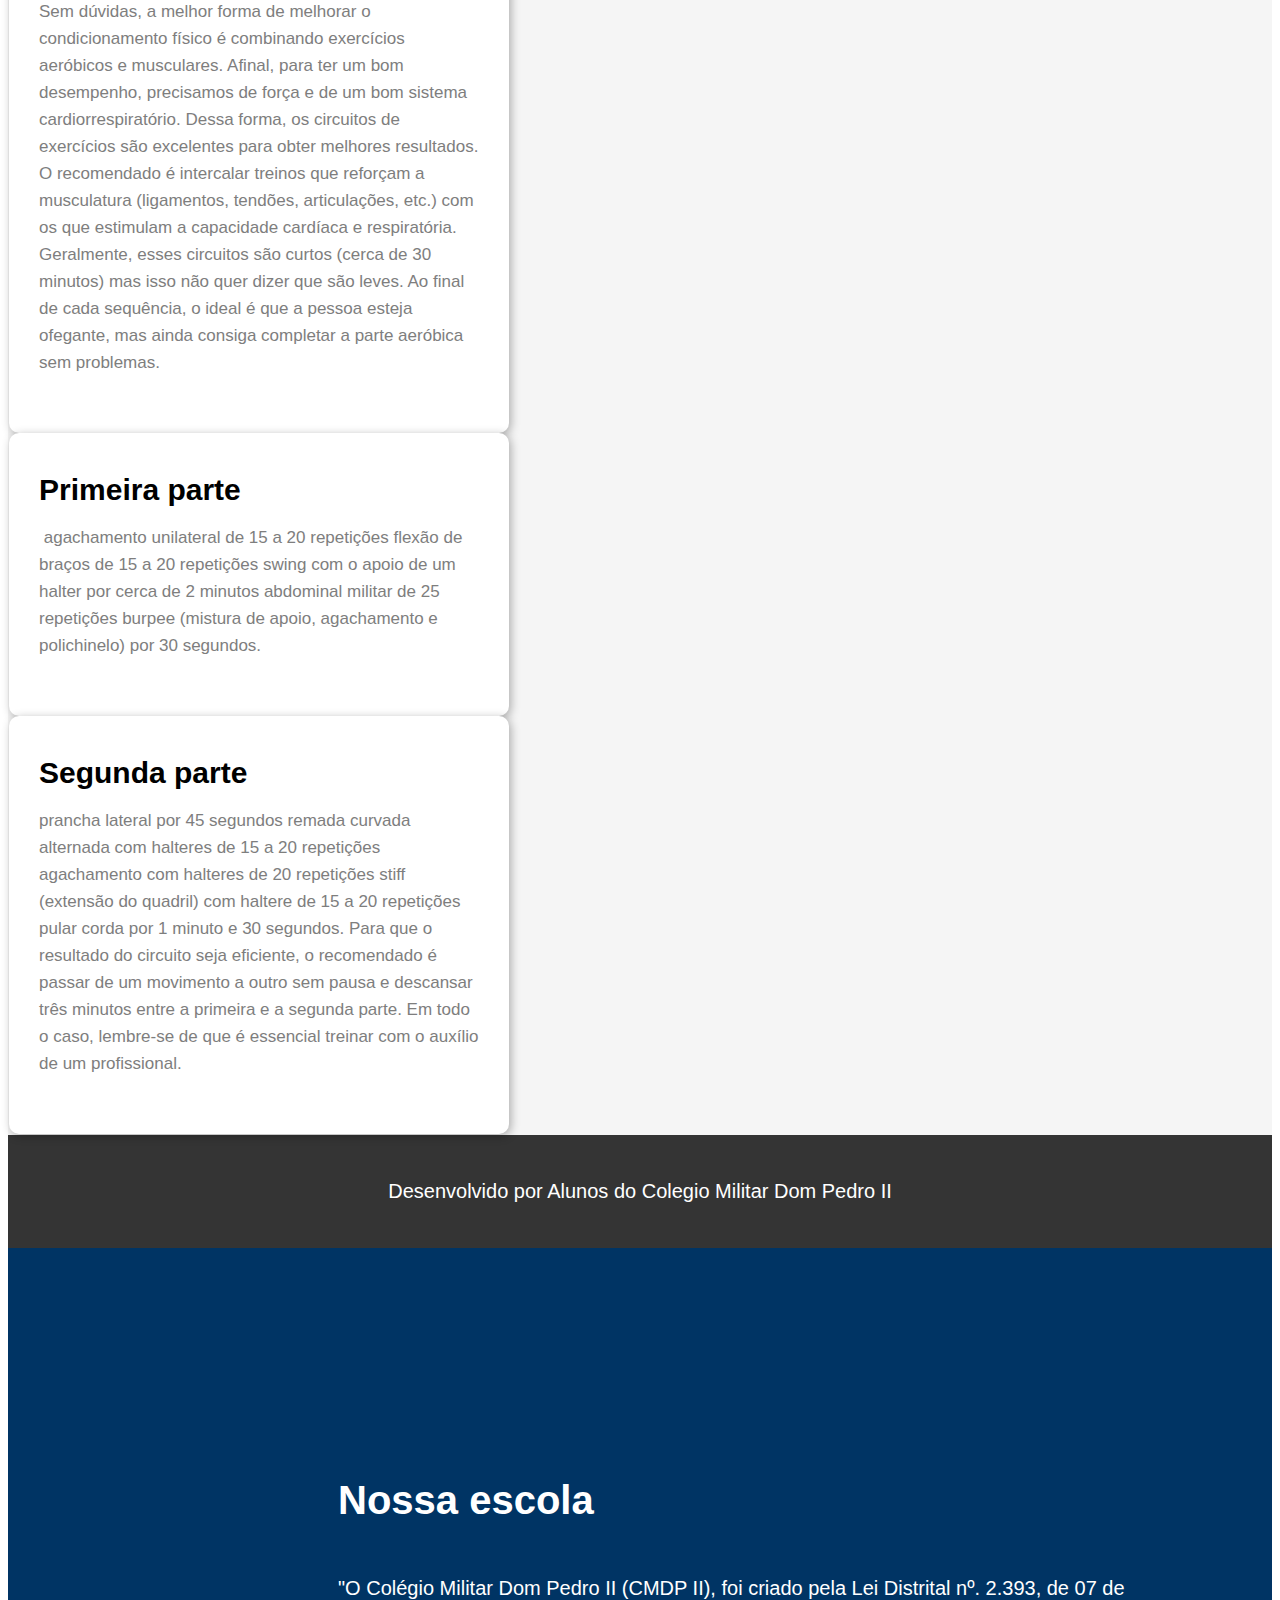
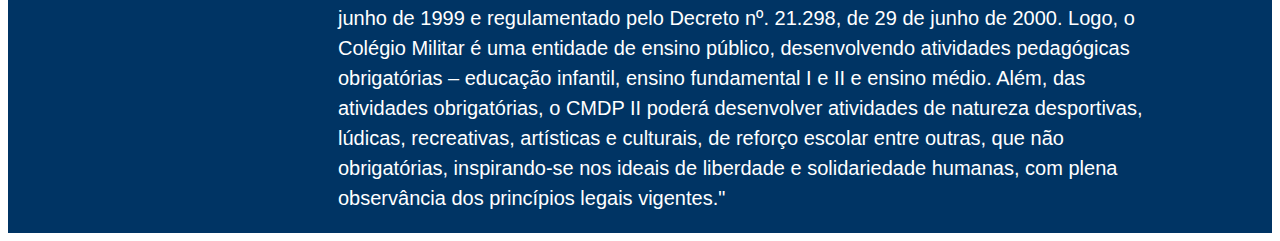
==== commit 2dbd7791: "Update feira.html" ====
--- a/feira.html
+++ b/feira.html
@@ -123,6 +123,48 @@
                         </div>                        
                     </article>
                 </div>
+                
+                <article class="cursos-card">
+    
+                    <img src="../imagens/curso-design.png" alt="">
+
+                    <div class="cursos-card__text">
+                        <h3>Circuito de exercícios</h3>
+                        <p>Sem dúvidas, a melhor forma de melhorar o condicionamento físico é combinando exercícios aeróbicos e musculares. Afinal, para ter um bom desempenho, precisamos de força e de um bom sistema cardiorrespiratório. Dessa forma, os circuitos de exercícios são excelentes para obter melhores resultados. O recomendado é intercalar treinos que reforçam a musculatura (ligamentos, tendões, articulações, etc.) com os que estimulam a capacidade cardíaca e respiratória.
+                            Geralmente, esses circuitos são curtos (cerca de 30 minutos) mas isso não quer dizer que são leves. Ao final de cada sequência, o ideal é que a pessoa esteja ofegante, mas ainda consiga completar a parte aeróbica sem problemas.
+                        </p>
+                    </div>
+
+                </article>
+                <article class="cursos-card">
+
+                    <img src="../imagens/curso-design-1.png" alt="">
+
+                    <div class="cursos-card__text">
+                        <h3>Primeira parte</h3>
+                        <p> agachamento unilateral de 15 a 20 repetições
+                            flexão de braços de 15 a 20 repetições
+                            swing com o apoio de um halter por cerca de 2 minutos
+                            abdominal militar de 25 repetições
+                            burpee (mistura de apoio, agachamento e polichinelo) por 30 segundos.</p>
+                    </div>
+
+                </article>
+                <article class="cursos-card">
+
+                    <img src="../imagens/curso-design-2.png" alt="">
+
+                    <div class="cursos-card__text">
+                            <h3>Segunda parte</h3>
+                            <p>prancha lateral por 45 segundos
+                                remada curvada alternada com halteres de 15 a 20 repetições
+                                agachamento com halteres de 20 repetições
+                                stiff (extensão do quadril) com haltere de 15 a 20 repetições
+                                pular corda por 1 minuto e 30 segundos.
+                                Para que o resultado do circuito seja eficiente, o recomendado é passar de um movimento a outro sem pausa e descansar três minutos entre a primeira e a segunda parte. Em todo o caso, lembre-se de que é essencial treinar com o auxílio de um profissional.</p>
+                    </div>                        
+                </article>
+            </div>
              
             
             </article>                  
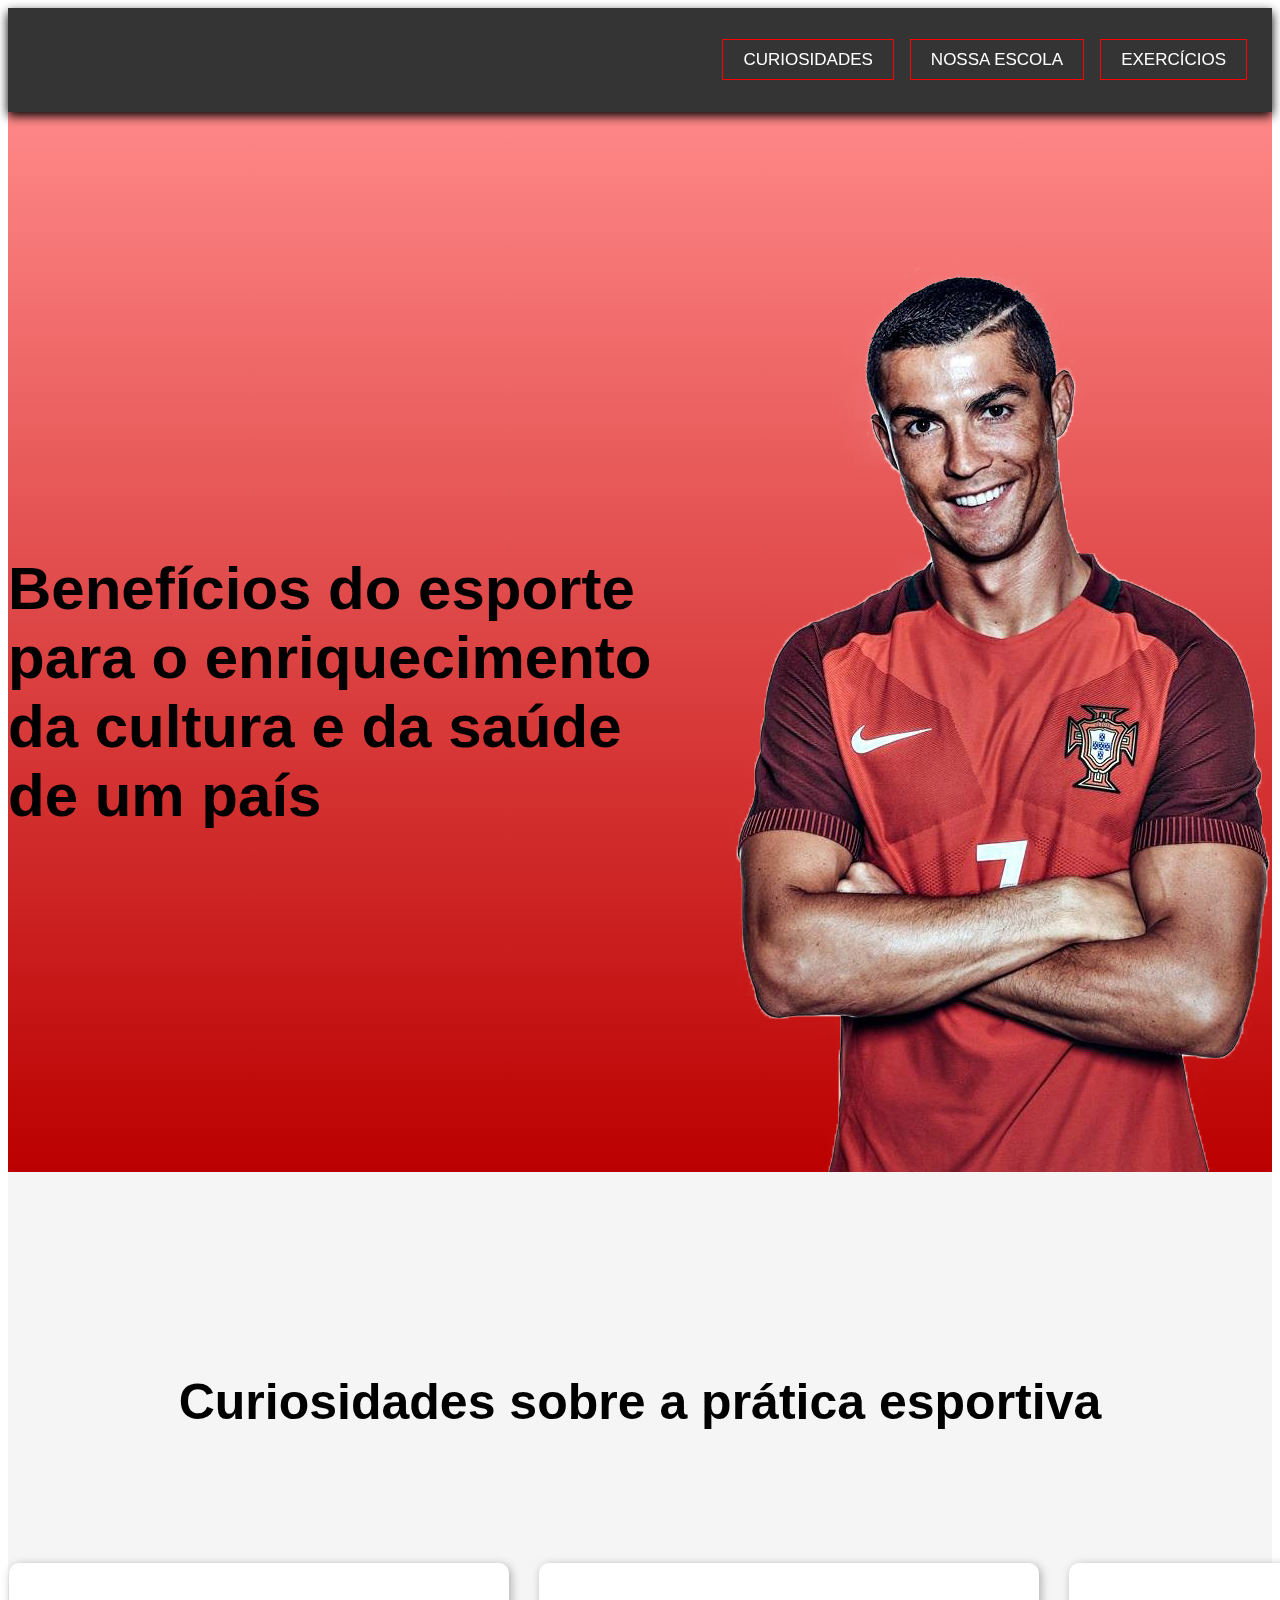
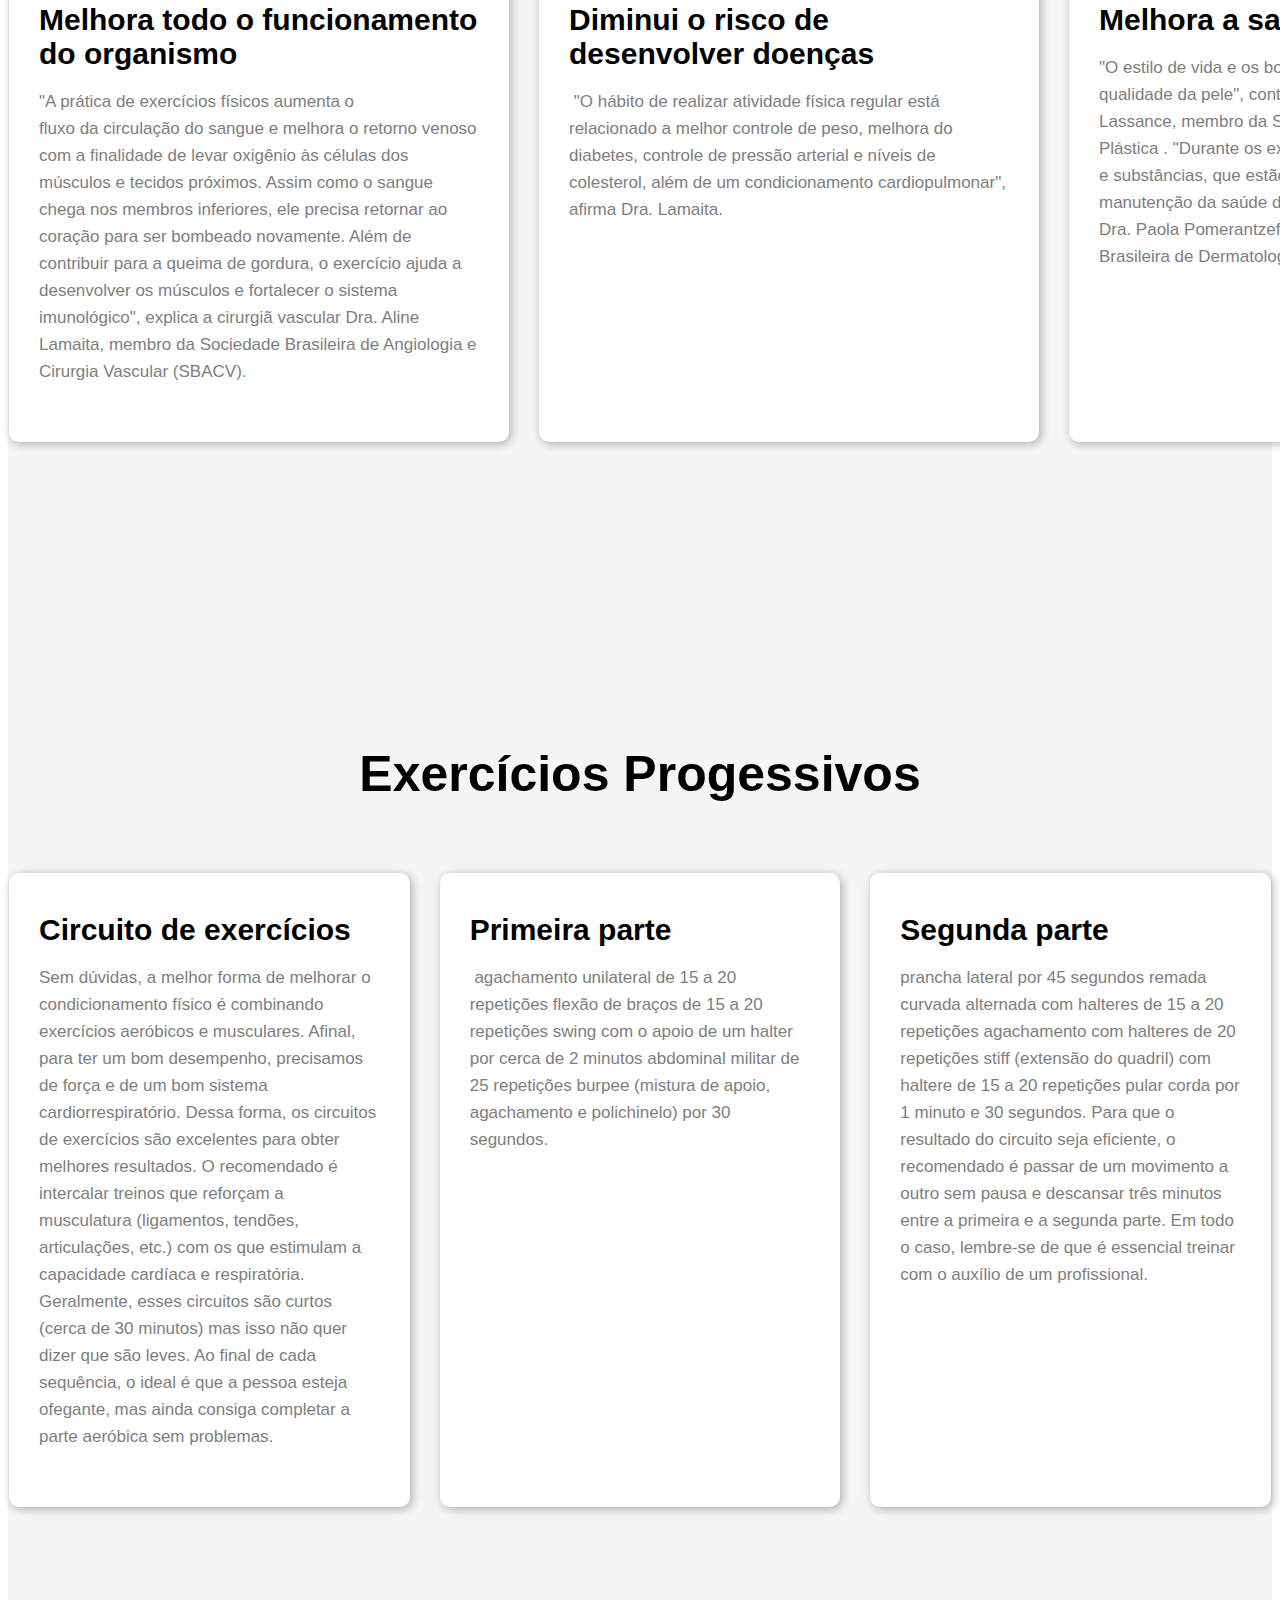
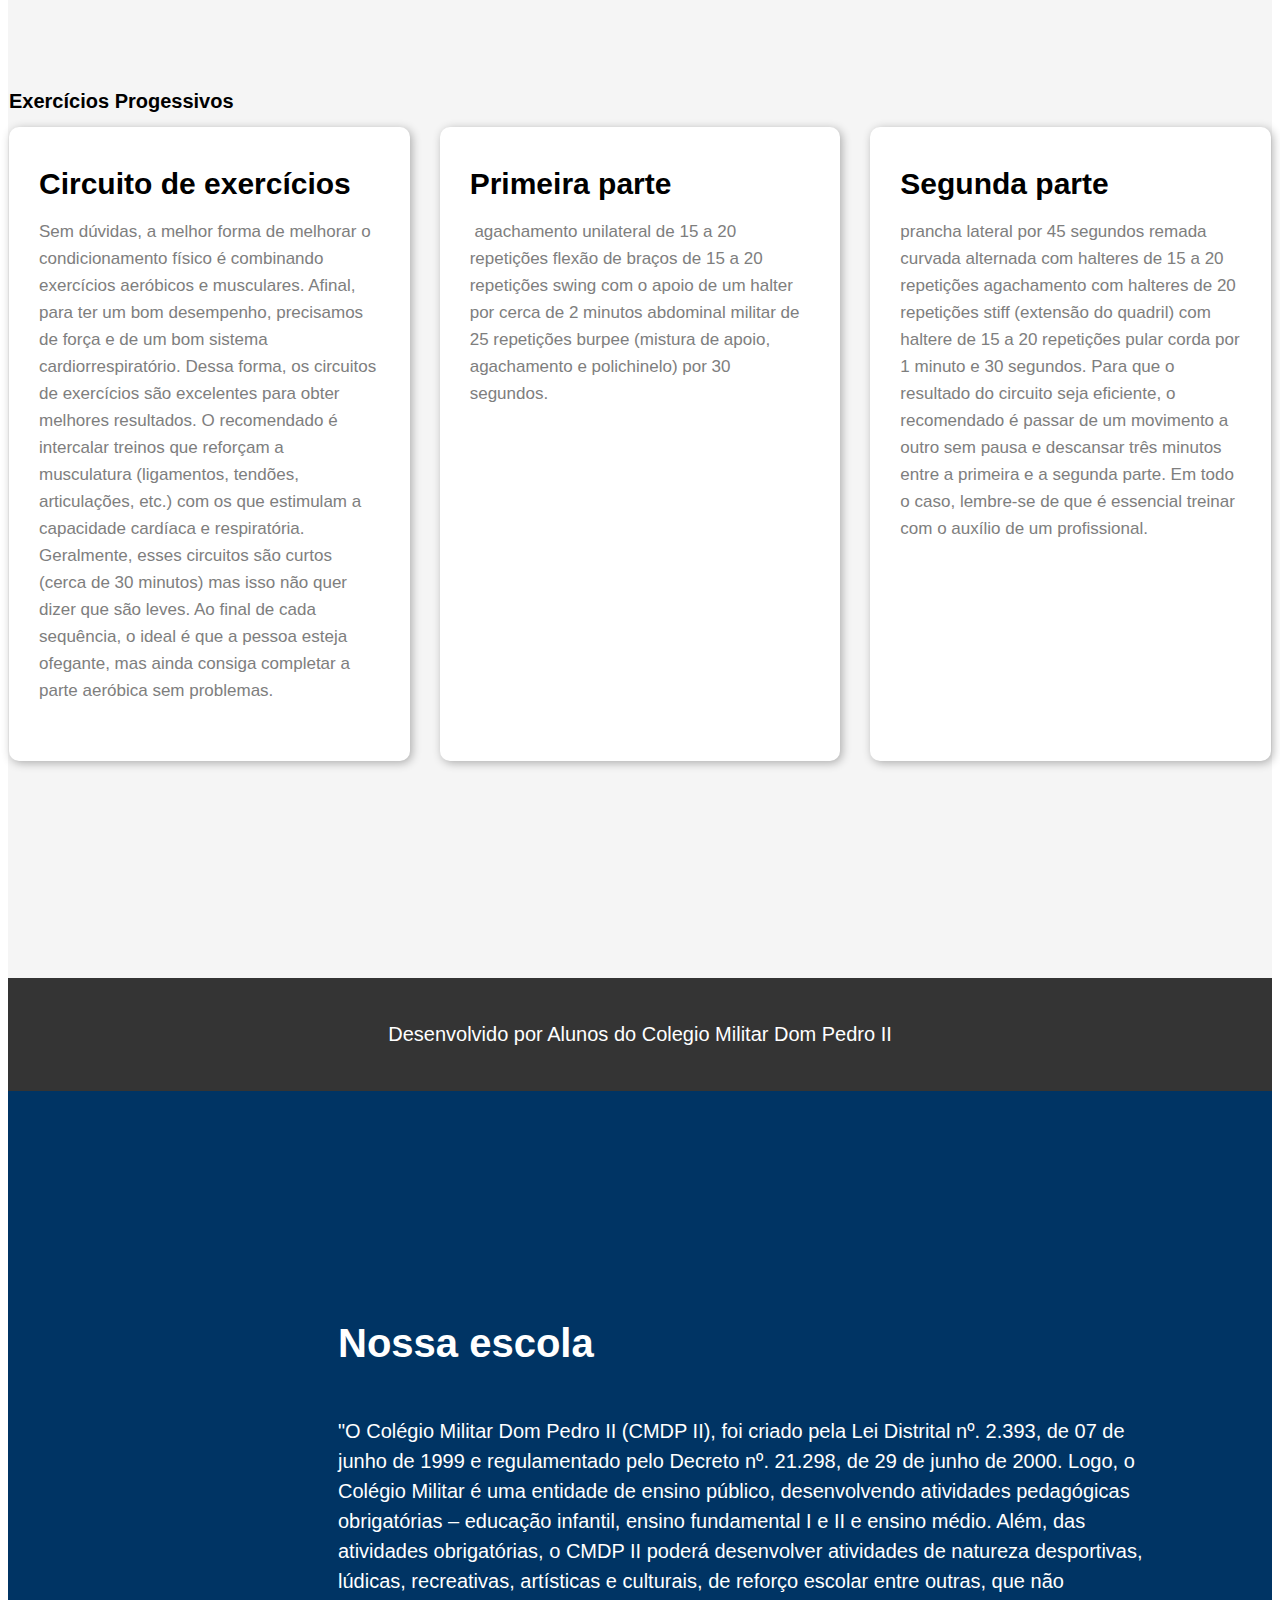
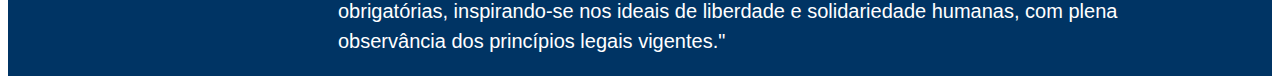
==== commit f32c4f04: "Update feira.html" ====
--- a/feira.html
+++ b/feira.html
@@ -124,52 +124,66 @@
                     </article>
                 </div>
                 
-                <article class="cursos-card">
-    
-                    <img src="../imagens/curso-design.png" alt="">
-
-                    <div class="cursos-card__text">
-                        <h3>Circuito de exercícios</h3>
-                        <p>Sem dúvidas, a melhor forma de melhorar o condicionamento físico é combinando exercícios aeróbicos e musculares. Afinal, para ter um bom desempenho, precisamos de força e de um bom sistema cardiorrespiratório. Dessa forma, os circuitos de exercícios são excelentes para obter melhores resultados. O recomendado é intercalar treinos que reforçam a musculatura (ligamentos, tendões, articulações, etc.) com os que estimulam a capacidade cardíaca e respiratória.
-                            Geralmente, esses circuitos são curtos (cerca de 30 minutos) mas isso não quer dizer que são leves. Ao final de cada sequência, o ideal é que a pessoa esteja ofegante, mas ainda consiga completar a parte aeróbica sem problemas.
-                        </p>
-                    </div>
-
-                </article>
-                <article class="cursos-card">
-
-                    <img src="../imagens/curso-design-1.png" alt="">
-
-                    <div class="cursos-card__text">
-                        <h3>Primeira parte</h3>
-                        <p> agachamento unilateral de 15 a 20 repetições
-                            flexão de braços de 15 a 20 repetições
-                            swing com o apoio de um halter por cerca de 2 minutos
-                            abdominal militar de 25 repetições
-                            burpee (mistura de apoio, agachamento e polichinelo) por 30 segundos.</p>
-                    </div>
-
-                </article>
-                <article class="cursos-card">
-
-                    <img src="../imagens/curso-design-2.png" alt="">
-
-                    <div class="cursos-card__text">
-                            <h3>Segunda parte</h3>
-                            <p>prancha lateral por 45 segundos
-                                remada curvada alternada com halteres de 15 a 20 repetições
-                                agachamento com halteres de 20 repetições
-                                stiff (extensão do quadril) com haltere de 15 a 20 repetições
-                                pular corda por 1 minuto e 30 segundos.
-                                Para que o resultado do circuito seja eficiente, o recomendado é passar de um movimento a outro sem pausa e descansar três minutos entre a primeira e a segunda parte. Em todo o caso, lembre-se de que é essencial treinar com o auxílio de um profissional.</p>
-                    </div>                        
-                </article>
-            </div>
              
             
             </article>                  
         </section>
     </div>
+
+    <div class="wrapperContainer-light padding" id="contatos"></div>
+
+        <section  class="contatos container">
+            <article class="contatos__content">
+               <h1>Exercícios Progessivos</h1>
+                <div class="cursos-conteiner">
+                    <article class="cursos-card">
+    
+                        <img src="../imagens/curso-design.png" alt="">
+    
+                        <div class="cursos-card__text">
+                            <h3>Circuito de exercícios</h3>
+                            <p>Sem dúvidas, a melhor forma de melhorar o condicionamento físico é combinando exercícios aeróbicos e musculares. Afinal, para ter um bom desempenho, precisamos de força e de um bom sistema cardiorrespiratório. Dessa forma, os circuitos de exercícios são excelentes para obter melhores resultados. O recomendado é intercalar treinos que reforçam a musculatura (ligamentos, tendões, articulações, etc.) com os que estimulam a capacidade cardíaca e respiratória.
+                                Geralmente, esses circuitos são curtos (cerca de 30 minutos) mas isso não quer dizer que são leves. Ao final de cada sequência, o ideal é que a pessoa esteja ofegante, mas ainda consiga completar a parte aeróbica sem problemas.
+                            </p>
+                        </div>
+    
+                    </article>
+                    <article class="cursos-card">
+    
+                        <img src="../imagens/curso-design-1.png" alt="">
+    
+                        <div class="cursos-card__text">
+                            <h3>Primeira parte</h3>
+                            <p> agachamento unilateral de 15 a 20 repetições
+                                flexão de braços de 15 a 20 repetições
+                                swing com o apoio de um halter por cerca de 2 minutos
+                                abdominal militar de 25 repetições
+                                burpee (mistura de apoio, agachamento e polichinelo) por 30 segundos.</p>
+                        </div>
+    
+                    </article>
+                    <article class="cursos-card">
+    
+                        <img src="../imagens/curso-design-2.png" alt="">
+    
+                        <div class="cursos-card__text">
+                                <h3>Segunda parte</h3>
+                                <p>prancha lateral por 45 segundos
+                                    remada curvada alternada com halteres de 15 a 20 repetições
+                                    agachamento com halteres de 20 repetições
+                                    stiff (extensão do quadril) com haltere de 15 a 20 repetições
+                                    pular corda por 1 minuto e 30 segundos.
+                                    Para que o resultado do circuito seja eficiente, o recomendado é passar de um movimento a outro sem pausa e descansar três minutos entre a primeira e a segunda parte. Em todo o caso, lembre-se de que é essencial treinar com o auxílio de um profissional.</p>
+                        </div>                        
+                    </article>
+                </div>
+                
+             
+            
+            </article>                  
+        </section>
+    </div>
+    
     <div class="wrapperContainer-dark">
         <footer>
             Desenvolvido por Alunos do Colegio Militar Dom Pedro II
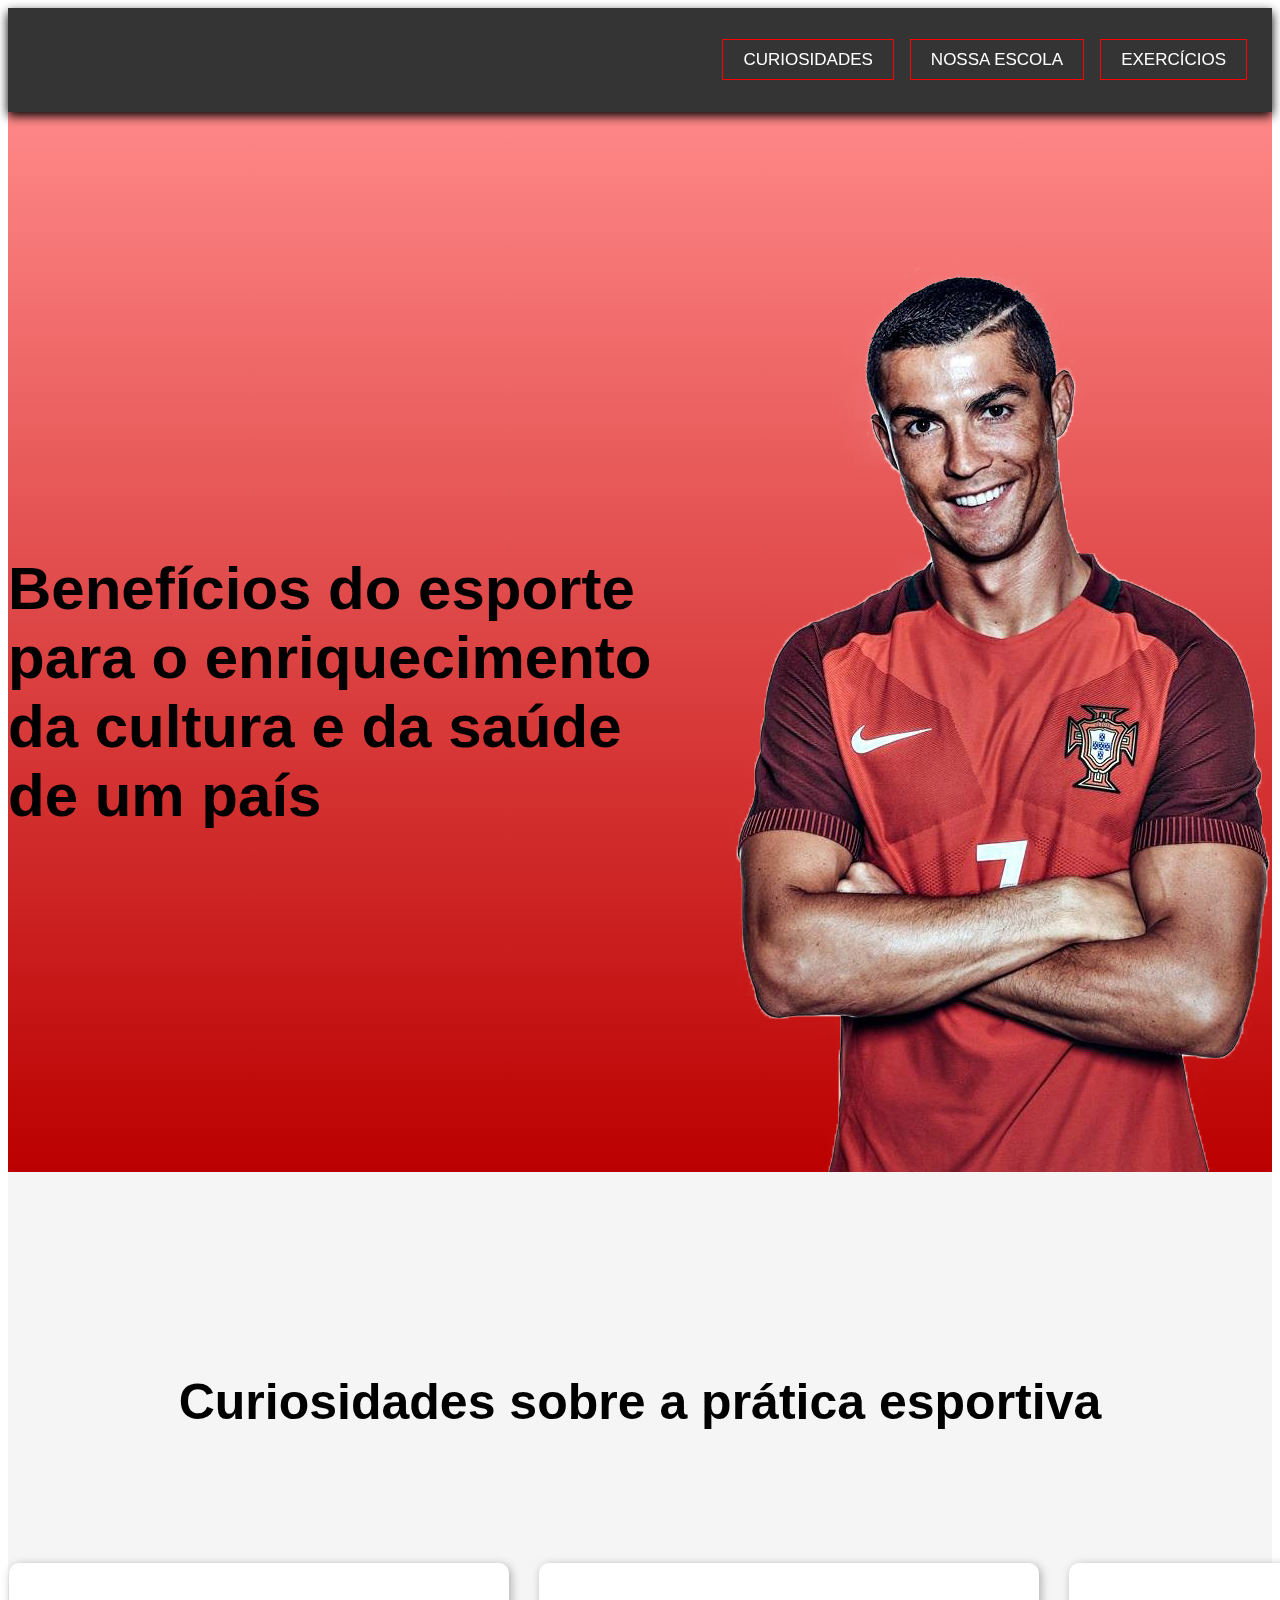
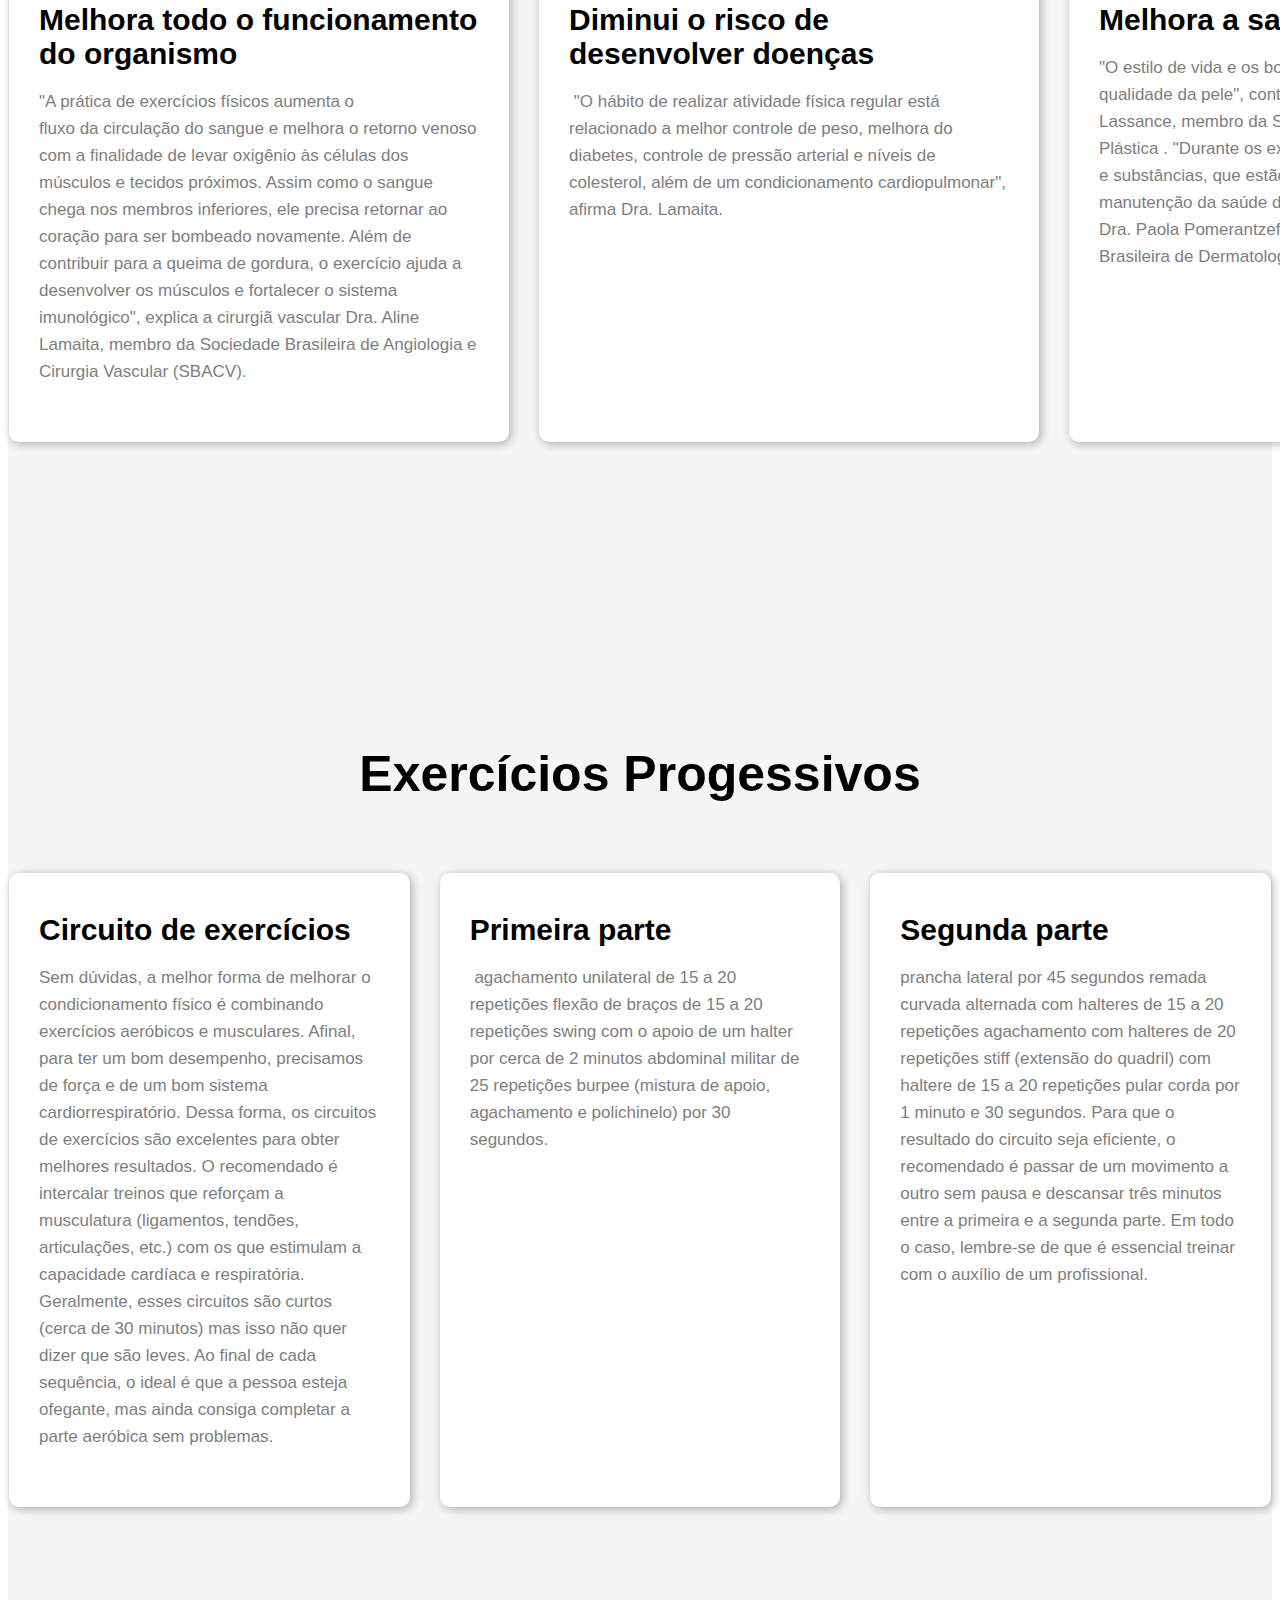
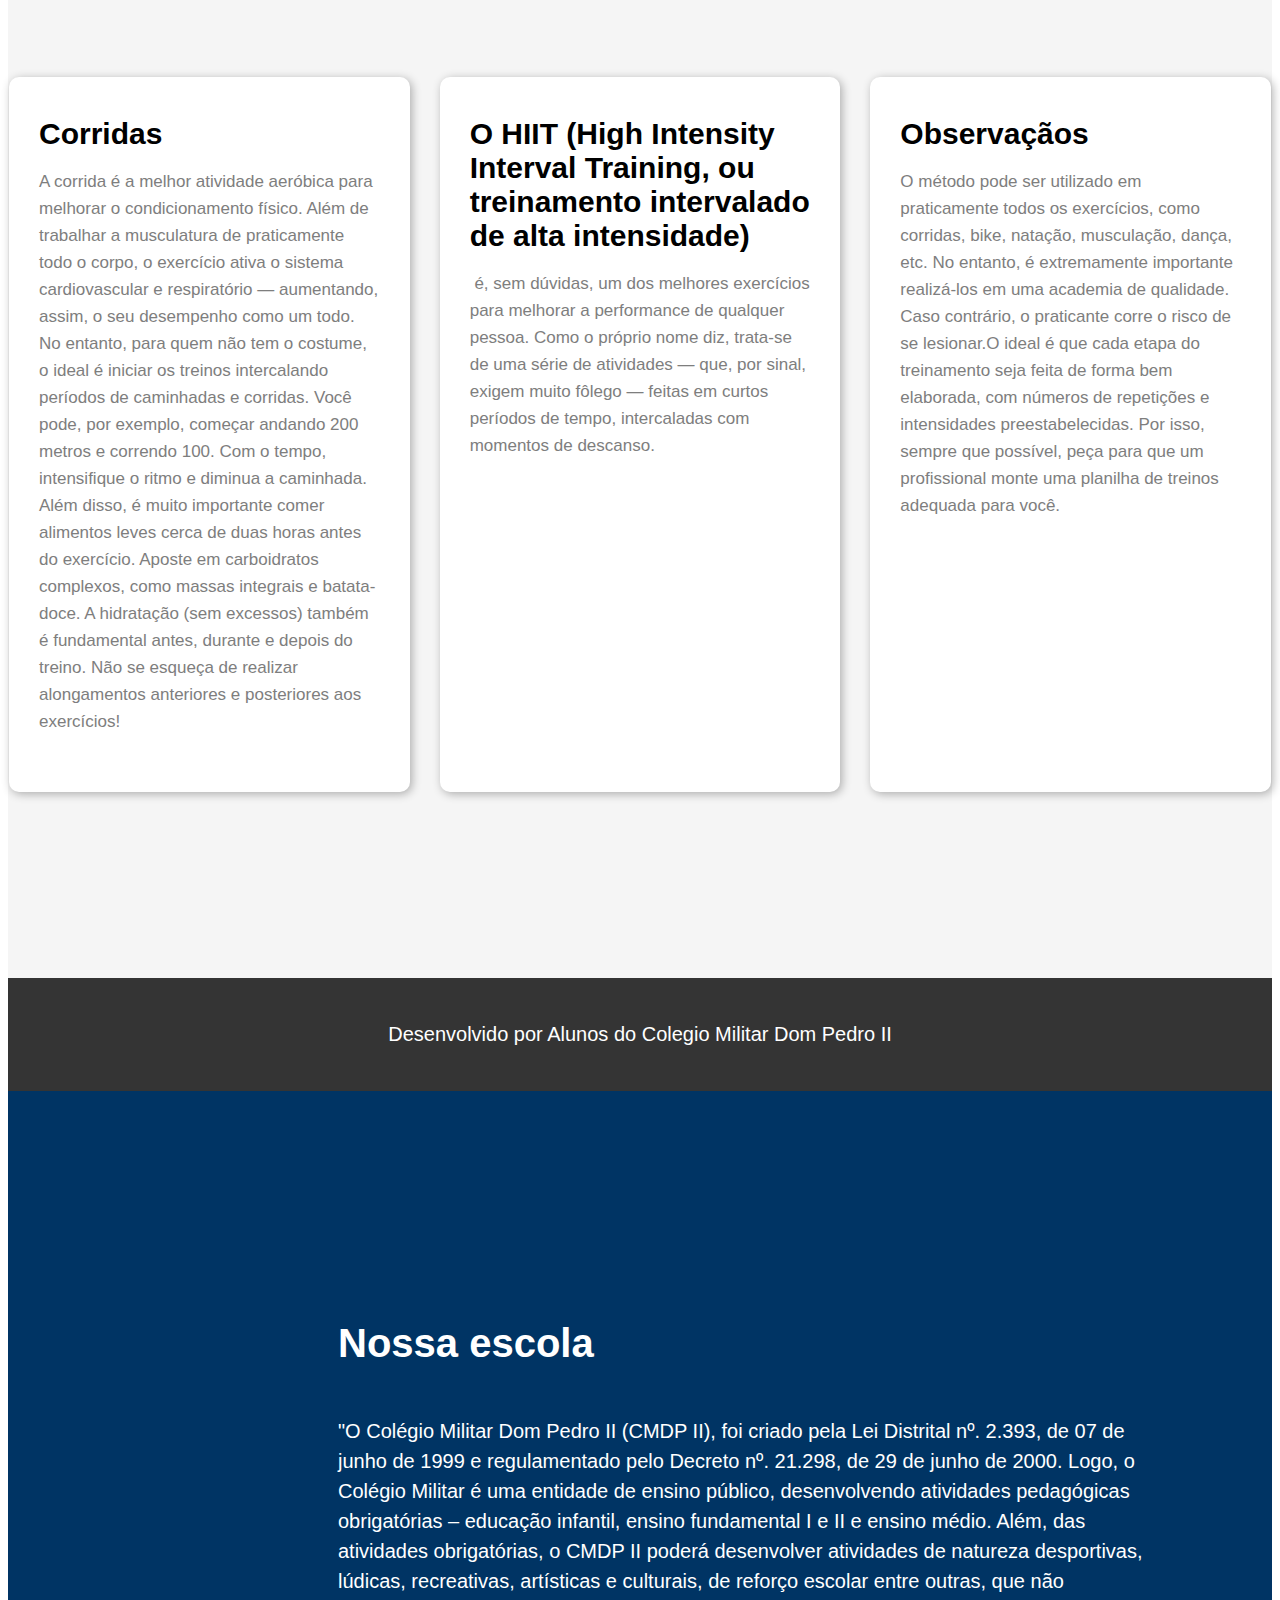
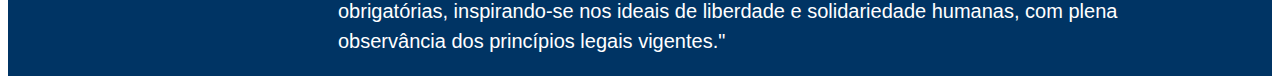
==== commit b7e52c79: "Update feira.html" ====
--- a/feira.html
+++ b/feira.html
@@ -134,16 +134,17 @@
 
         <section  class="contatos container">
             <article class="contatos__content">
-               <h1>Exercícios Progessivos</h1>
-                <div class="cursos-conteiner">
+             <div class="cursos-conteiner">
                     <article class="cursos-card">
     
                         <img src="../imagens/curso-design.png" alt="">
     
                         <div class="cursos-card__text">
-                            <h3>Circuito de exercícios</h3>
-                            <p>Sem dúvidas, a melhor forma de melhorar o condicionamento físico é combinando exercícios aeróbicos e musculares. Afinal, para ter um bom desempenho, precisamos de força e de um bom sistema cardiorrespiratório. Dessa forma, os circuitos de exercícios são excelentes para obter melhores resultados. O recomendado é intercalar treinos que reforçam a musculatura (ligamentos, tendões, articulações, etc.) com os que estimulam a capacidade cardíaca e respiratória.
-                                Geralmente, esses circuitos são curtos (cerca de 30 minutos) mas isso não quer dizer que são leves. Ao final de cada sequência, o ideal é que a pessoa esteja ofegante, mas ainda consiga completar a parte aeróbica sem problemas.
+                            <h3>Corridas</h3>
+                            <p>A corrida é a melhor atividade aeróbica para melhorar o condicionamento físico. Além de trabalhar a musculatura de praticamente todo o corpo, o exercício ativa o sistema cardiovascular e respiratório — aumentando, assim, o seu desempenho como um todo.
+                                No entanto, para quem não tem o costume, o ideal é iniciar os treinos intercalando períodos de caminhadas e corridas. Você pode, por exemplo, começar andando 200 metros e correndo 100. Com o tempo, intensifique o ritmo e diminua a caminhada.
+                                Além disso, é muito importante comer alimentos leves cerca de duas horas antes do exercício. Aposte em carboidratos complexos, como massas integrais e batata-doce. A hidratação (sem excessos) também é fundamental antes, durante e depois do treino.
+                                Não se esqueça de realizar alongamentos anteriores e posteriores aos exercícios!
                             </p>
                         </div>
     
@@ -153,12 +154,9 @@
                         <img src="../imagens/curso-design-1.png" alt="">
     
                         <div class="cursos-card__text">
-                            <h3>Primeira parte</h3>
-                            <p> agachamento unilateral de 15 a 20 repetições
-                                flexão de braços de 15 a 20 repetições
-                                swing com o apoio de um halter por cerca de 2 minutos
-                                abdominal militar de 25 repetições
-                                burpee (mistura de apoio, agachamento e polichinelo) por 30 segundos.</p>
+                            <h3>O HIIT (High Intensity Interval Training, ou treinamento intervalado de alta intensidade) </h3>
+                            <p> é, sem dúvidas, um dos melhores exercícios para melhorar a performance de qualquer pessoa. Como o próprio nome diz, trata-se de uma série de atividades — que, por sinal, exigem muito fôlego — feitas em curtos períodos de tempo, intercaladas com momentos de descanso.
+                            </p>
                         </div>
     
                     </article>
@@ -167,13 +165,9 @@
                         <img src="../imagens/curso-design-2.png" alt="">
     
                         <div class="cursos-card__text">
-                                <h3>Segunda parte</h3>
-                                <p>prancha lateral por 45 segundos
-                                    remada curvada alternada com halteres de 15 a 20 repetições
-                                    agachamento com halteres de 20 repetições
-                                    stiff (extensão do quadril) com haltere de 15 a 20 repetições
-                                    pular corda por 1 minuto e 30 segundos.
-                                    Para que o resultado do circuito seja eficiente, o recomendado é passar de um movimento a outro sem pausa e descansar três minutos entre a primeira e a segunda parte. Em todo o caso, lembre-se de que é essencial treinar com o auxílio de um profissional.</p>
+                                <h3>Observaçãos</h3>
+                                <p>O método pode ser utilizado em praticamente todos os exercícios, como corridas, bike, natação, musculação, dança, etc. No entanto, é extremamente importante realizá-los em uma academia de qualidade. Caso contrário, o praticante corre o risco de se lesionar.O ideal é que cada etapa do treinamento seja feita de forma bem elaborada, com números de repetições e intensidades preestabelecidas. Por isso, sempre que possível, peça para que um profissional monte uma planilha de treinos adequada para você.
+                                </p>
                         </div>                        
                     </article>
                 </div>
@@ -183,7 +177,7 @@
             </article>                  
         </section>
     </div>
-    
+
     <div class="wrapperContainer-dark">
         <footer>
             Desenvolvido por Alunos do Colegio Militar Dom Pedro II
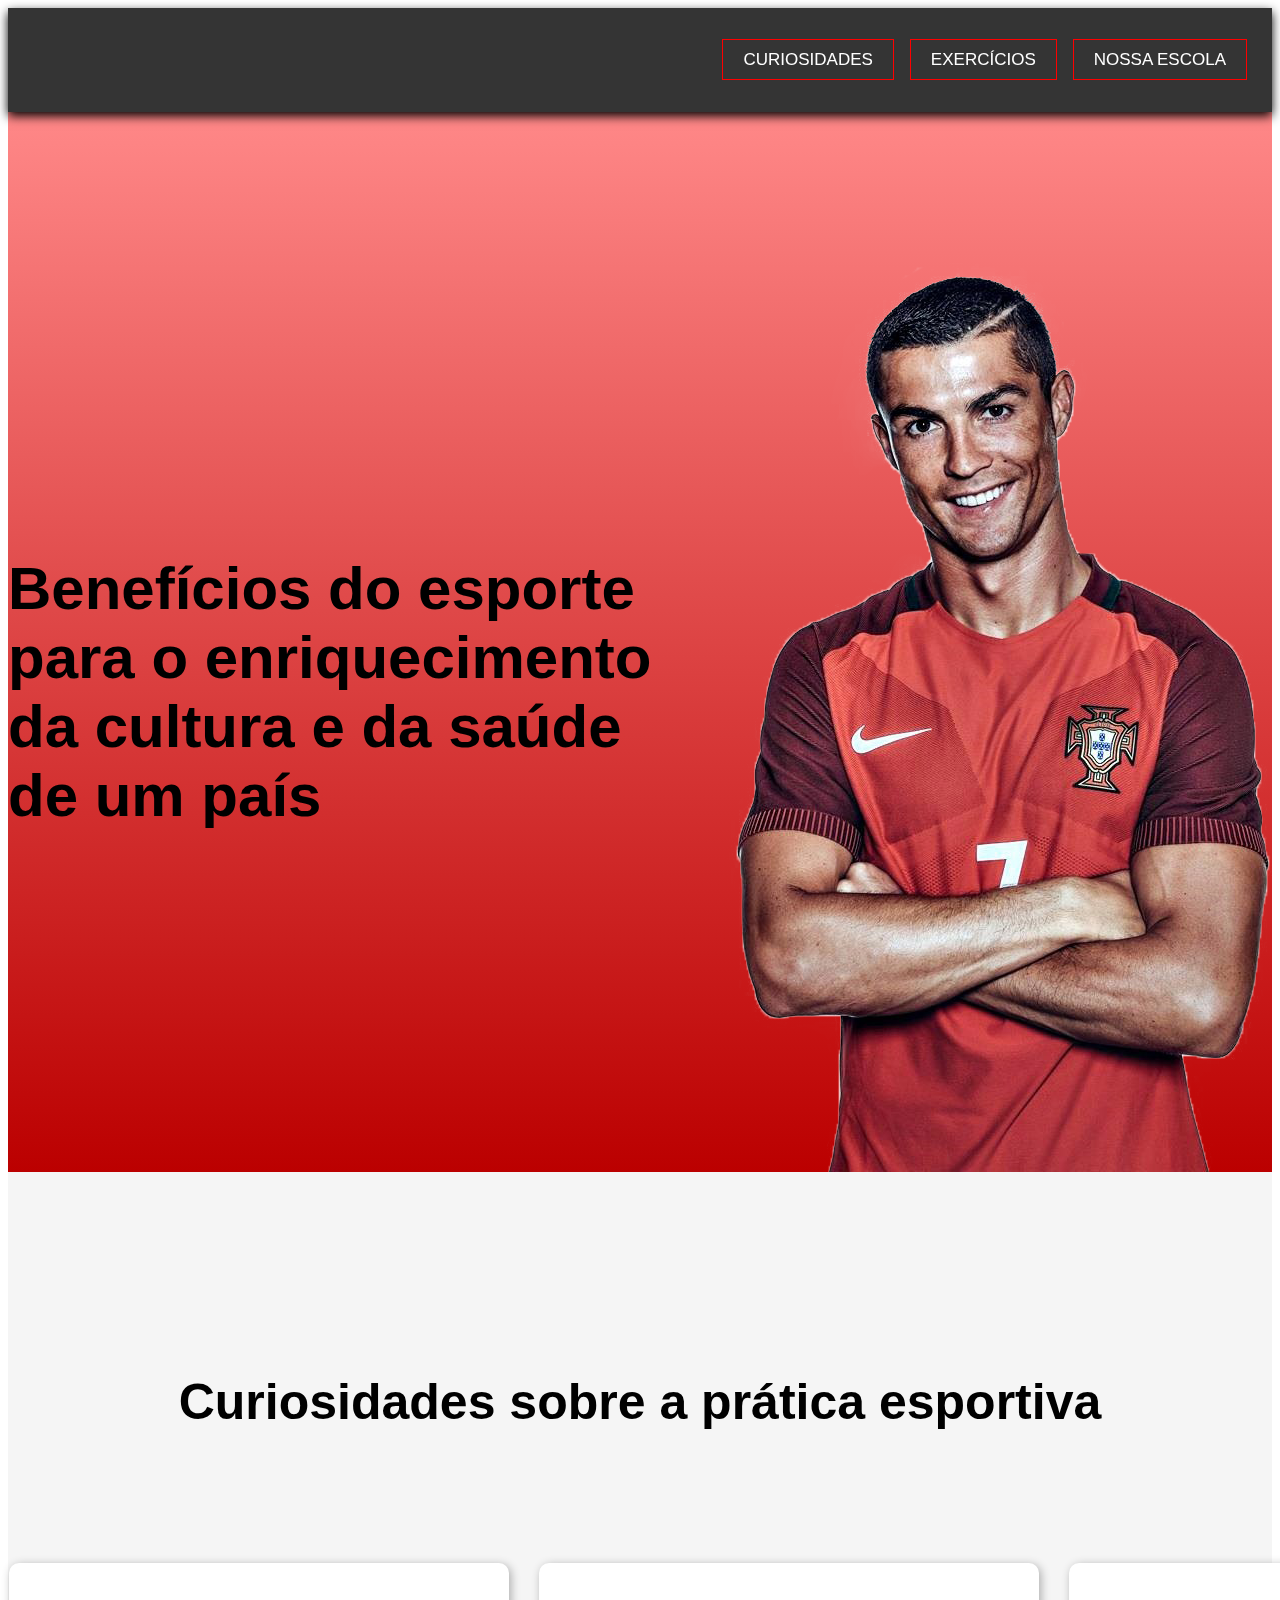
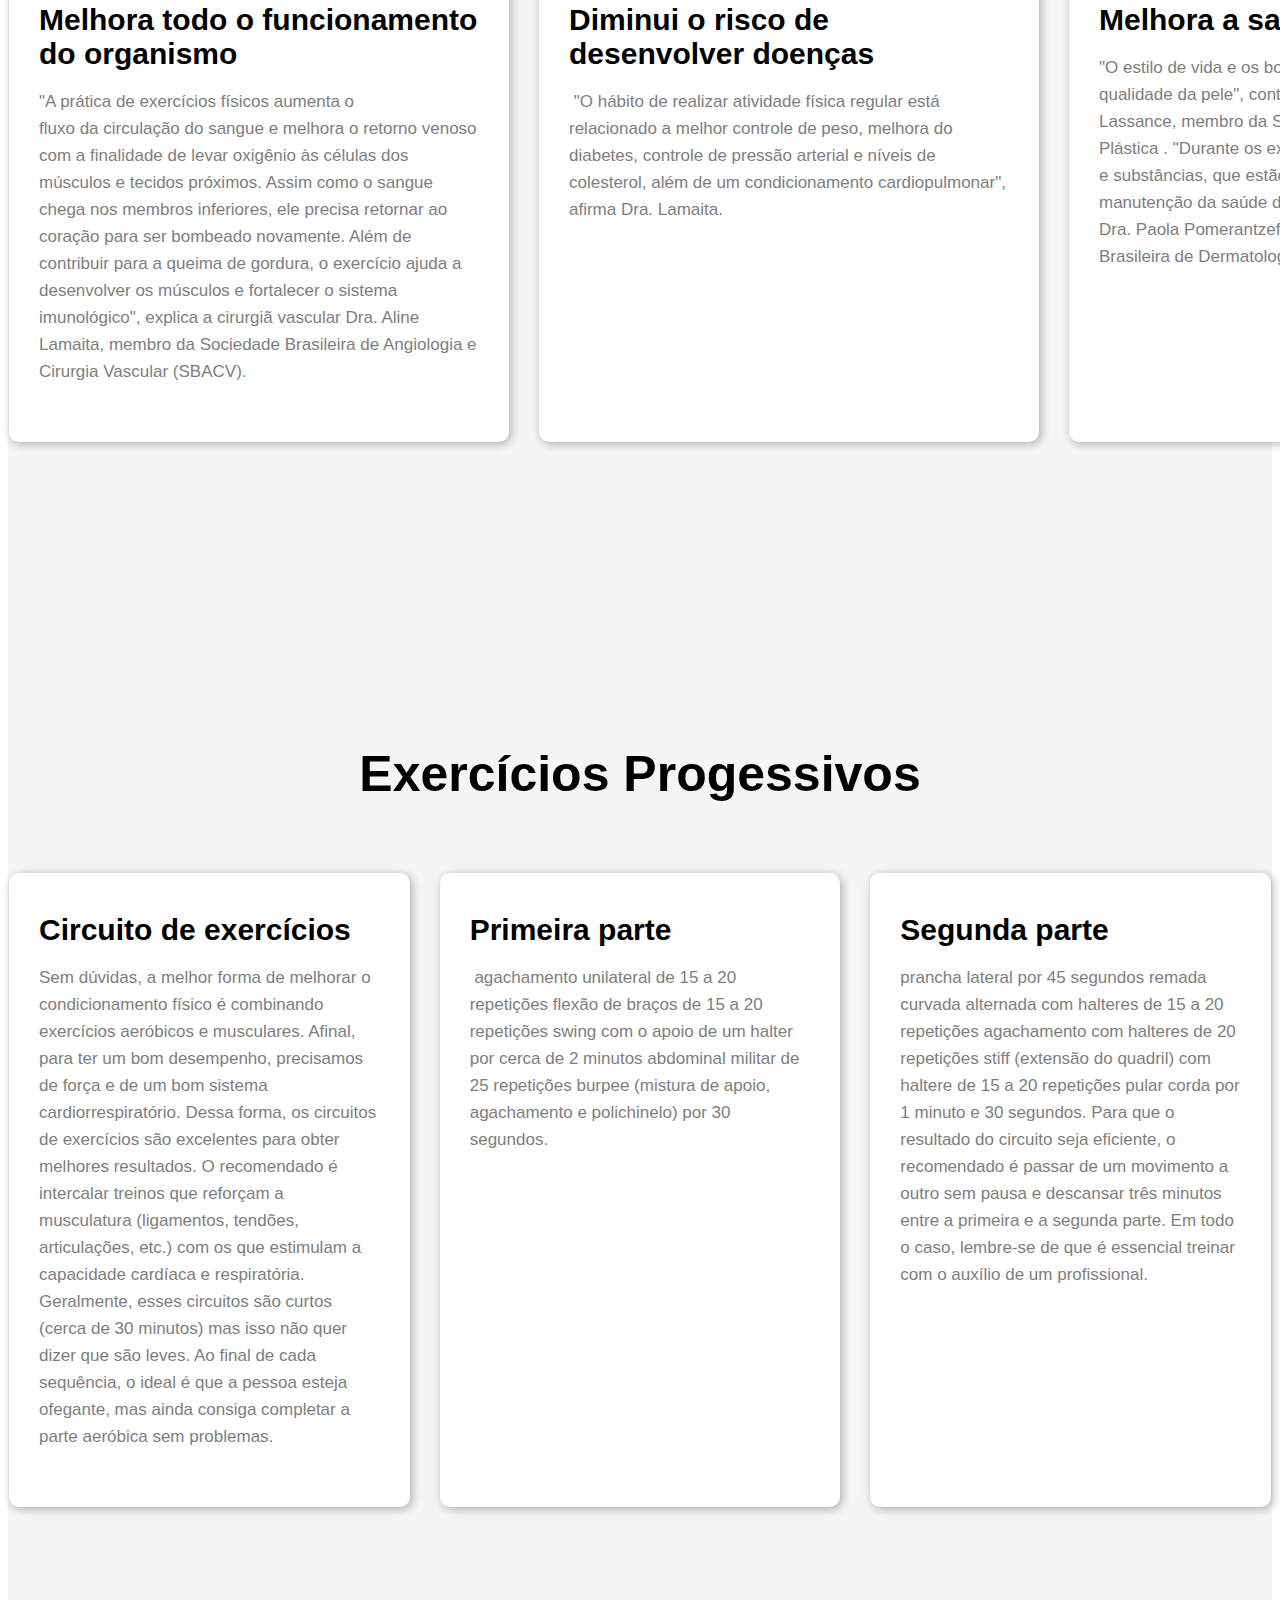
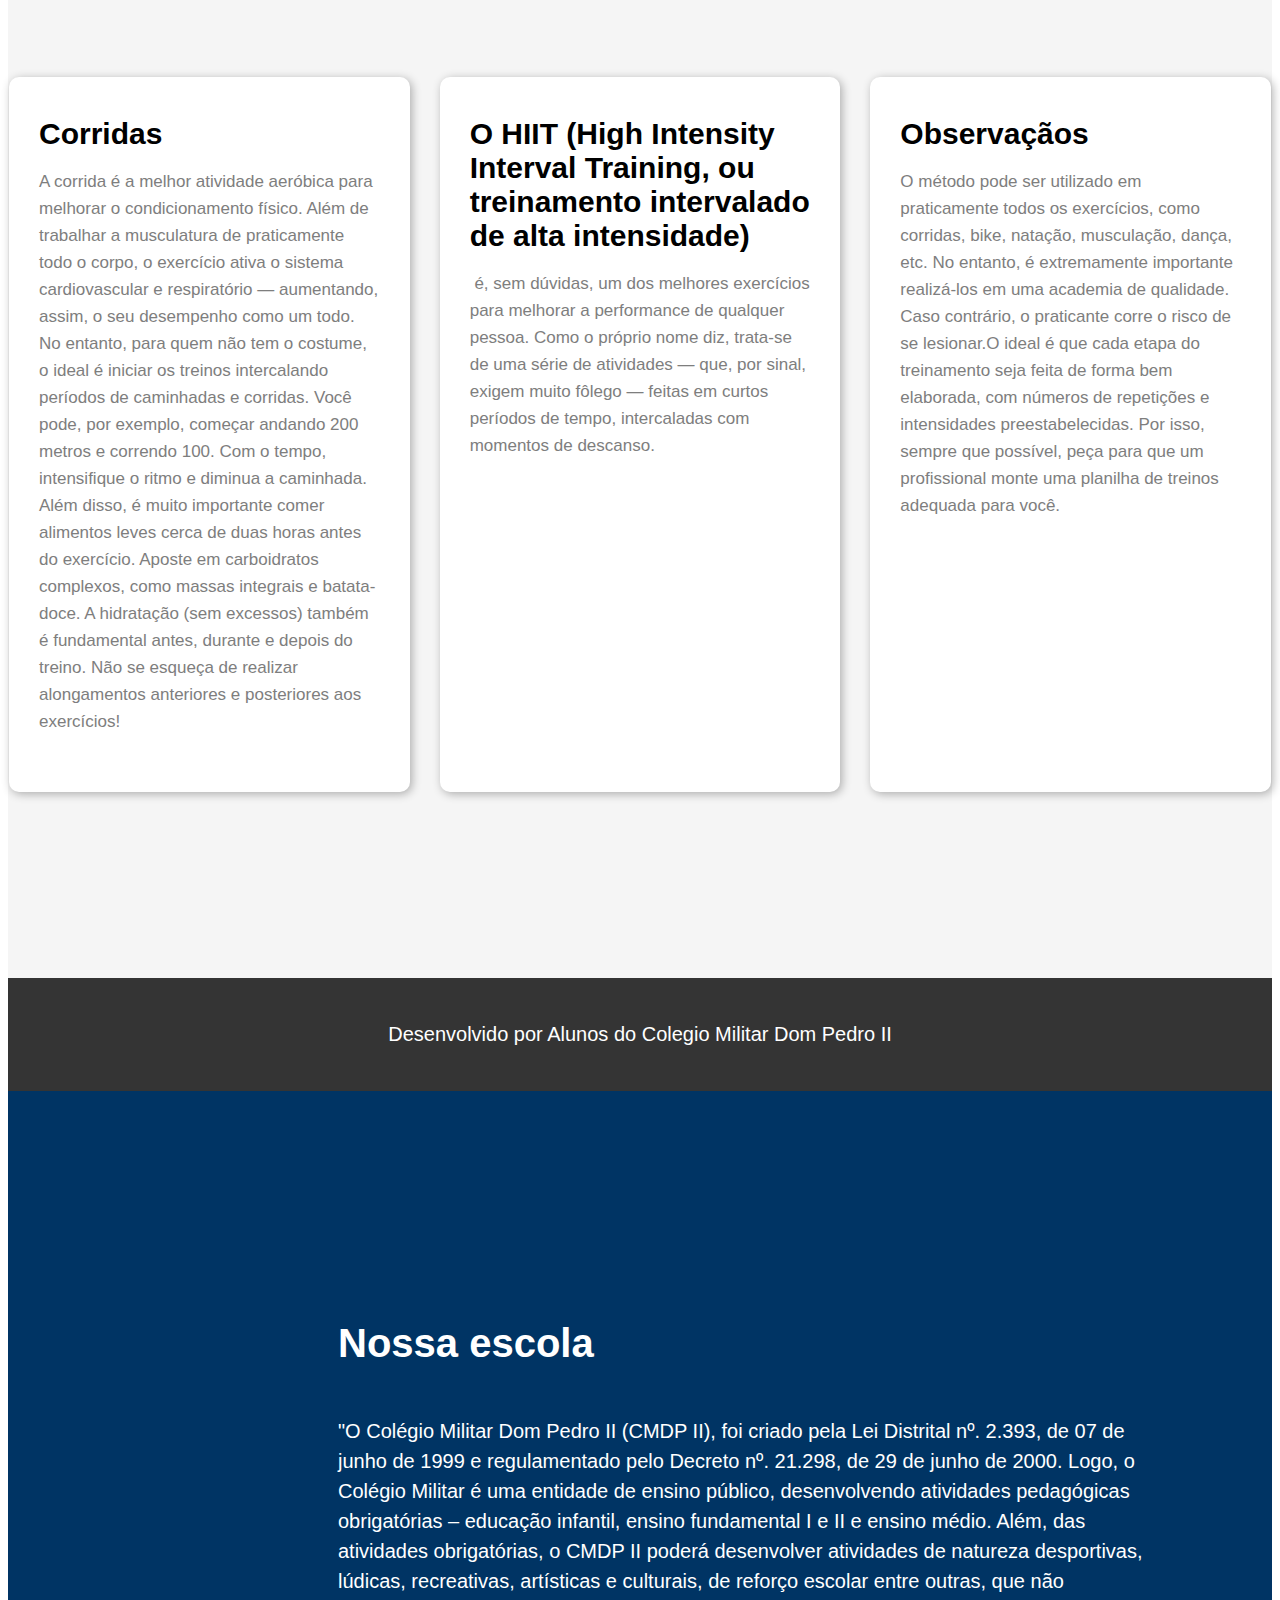
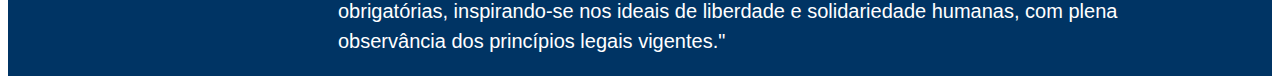
==== commit 5afe82ac: "Update feira.html" ====
--- a/feira.html
+++ b/feira.html
@@ -14,8 +14,8 @@
             <nav>
                 <ul class="navegacao">
                     <li><a href="#cursos">Curiosidades</a></li>
+                    <li><a href="#contato">exercícios</a></li>
                     <li><a href="#escola">Nossa escola</a></li>
-                    <li><a href="#contatos">exercícios</a></li>
                 </ul>
             </nav>
         </header>
